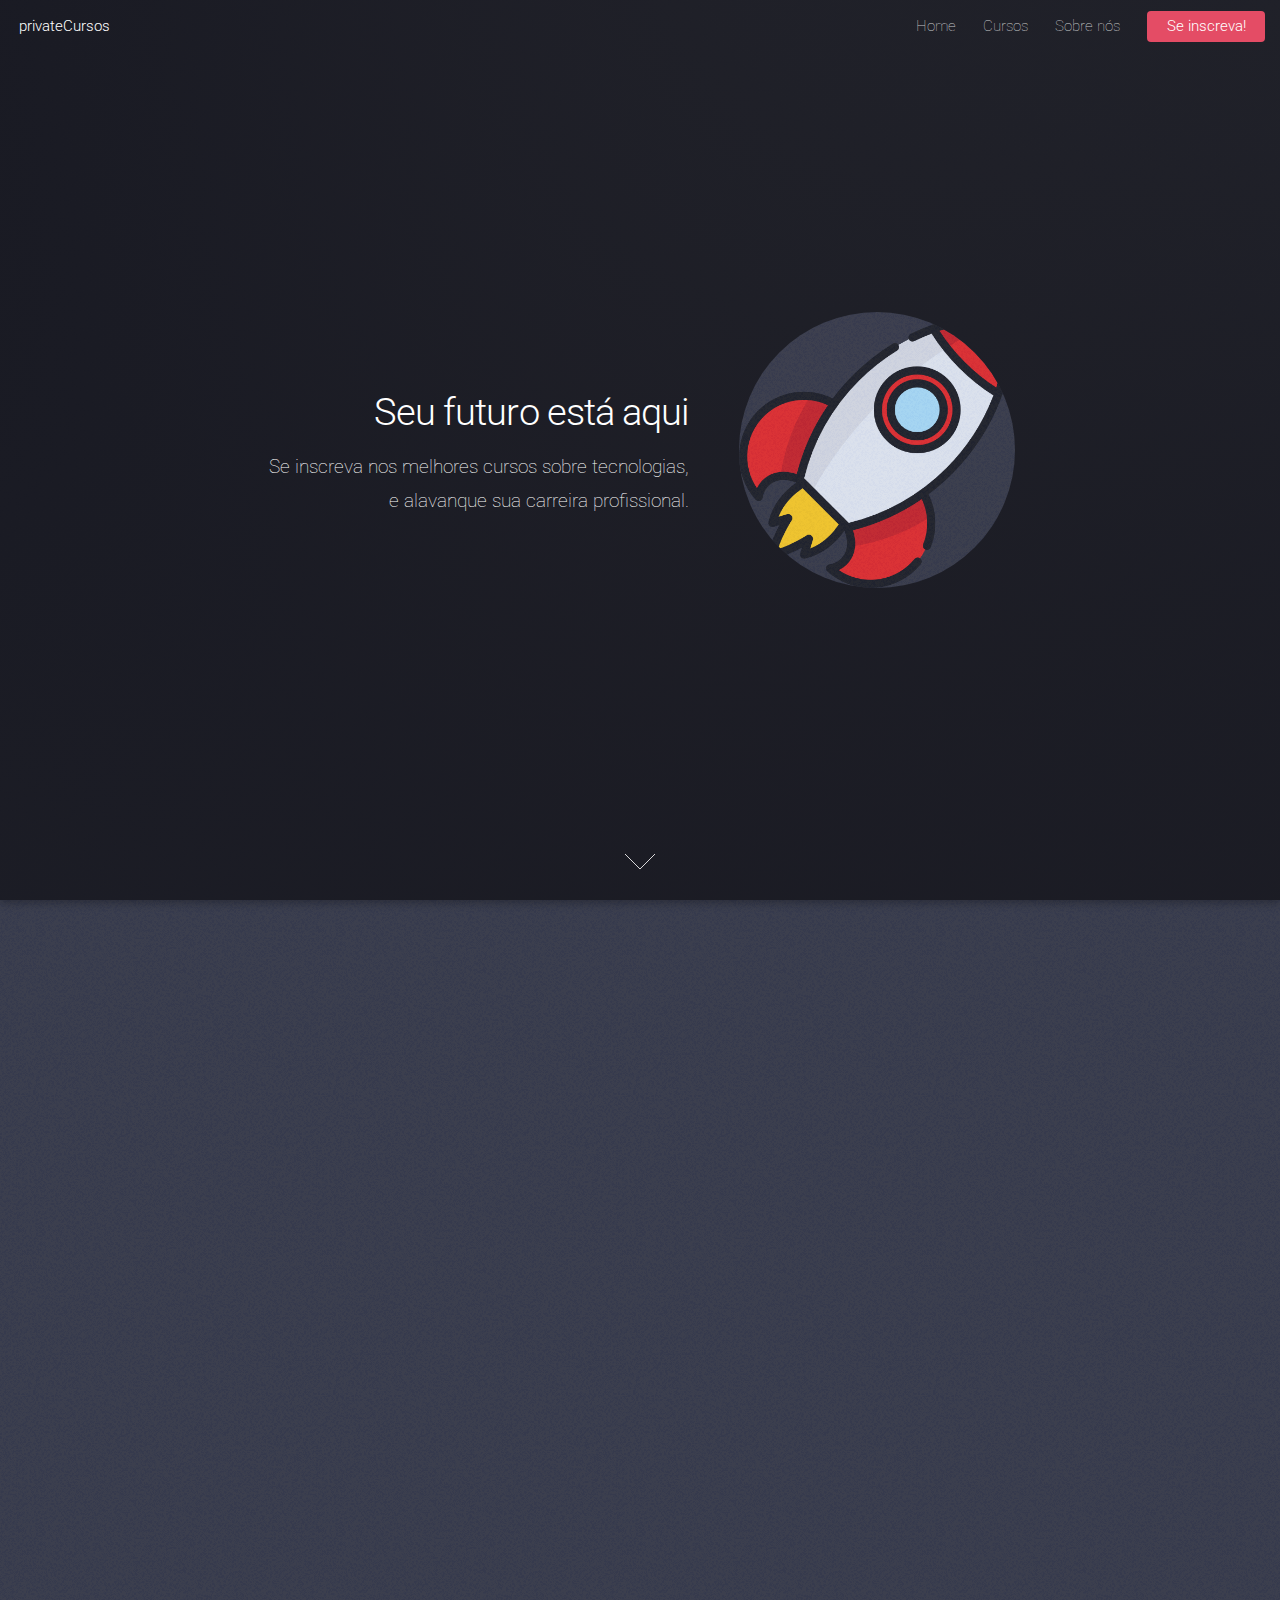
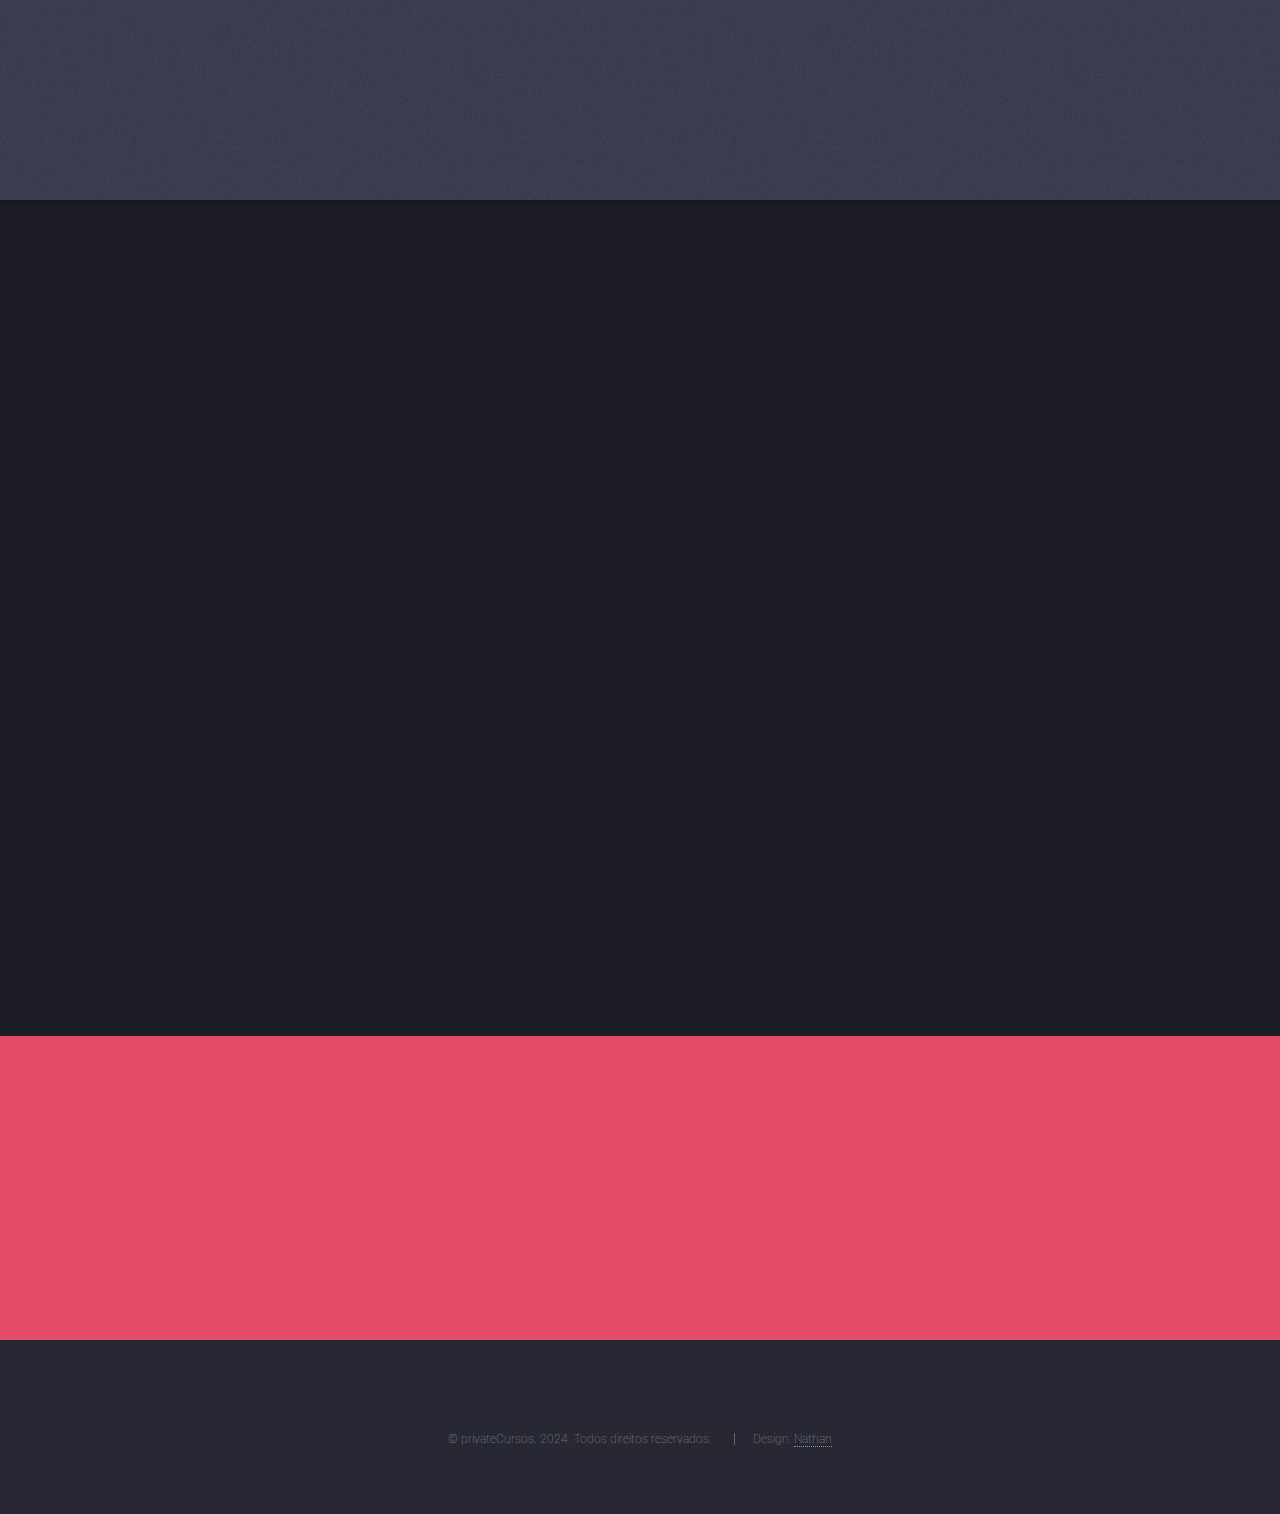
==== index.html @ 5e8d2c6f "first commit" ====
<!DOCTYPE HTML>
<html>

<head>
	<title>Curso</title>
	<meta charset="utf-8" />
	<meta name="viewport" content="width=device-width, initial-scale=1, user-scalable=no" />
	<link rel="stylesheet" href="assets/css/main.css" />
	<noscript>
		<link rel="stylesheet" href="assets/css/noscript.css" />
	</noscript>
</head>

<body class="is-preload landing">
	<div id="page-wrapper">

		<!-- Header -->
		<header id="header">
			<h1 id="logo"><a href="index.html">privateCursos</a></h1>
			<nav id="nav">
				<ul>
					<li><a href="index.html">Home</a></li>
					<li>
						<a href="#">Cursos</a>
						<ul>
							<li><a href="java.html">Java</a></li>
							<li><a href="html.html">HTML</a></li>
							<li><a href="c++.html">C++</a></li>
						</ul>
					</li>
					<li><a href="elements.html">Sobre nós</a></li>
					<li><a href="inscricao.html" class="button primary">Se inscreva!</a></li>
				</ul>
			</nav>
		</header>

		<!-- Banner -->
		<section id="banner">
			<div class="content">
				<header>
					<h2>Seu futuro está aqui</h2>
					<p>Se inscreva nos melhores cursos sobre tecnologias,<br />
						e alavanque sua carreira profissional.</p>
				</header>
				<span class="image"><img src="images/img2.png" alt="" /></span>
			</div>
			<a href="#one" class="goto-next scrolly">Next</a>
		</section>

		<!-- One -->
		<section id="one" class="spotlight style1 bottom">
			<div class="content">
				<span class="image fit main"><img src="images/imagem1.jpg" alt="" /></span>
			</div>
			<a href="#two" class="goto-next scrolly">Next</a>
		</section>

		<!-- Four -->
		<section id="four" class="wrapper style1 special fade-up">
			<div class="container">
				<header class="major">
					<h2>Faça o seu futuro acontecer aqui.</h2>
					<p>Os melhores cursos de tecnologia você encontra aqui.</p>
				</header>
				<div class="box alt">
					<div class="row gtr-uniform">
						<section class="col-4 col-6-medium col-12-xsmall">
							<span class="icon"><img src="images/img3.png" alt="" width="100px" /></span>
							<h3>Java</h3>
							<p>Curso de Java: Aprenda a linguagem de programação mais popular e amplie suas habilidades no desenvolvimento de aplicativos e sistemas.</p>
						</section>
						<section class="col-4 col-6-medium col-12-xsmall">
							<span class="icon"><img src="images/html.png" alt="" width="100px" /></span>
							<h3>HTML</h3>
							<p>Curso HTML: Aprenda a criar páginas web utilizando a linguagem de marcação HTML.</p>
						</section>
						<section class="col-4 col-6-medium col-12-xsmall">
							<span class="icon"><img src="images/c++.png" alt="" width="100px" /></span>
							<h3>C++</h3>
							<p>Curso C++: Aprenda a linguagem de programação C++ e desenvolva aplicativos e sistemas de forma eficiente e poderosa.</p>
						</section>
						<section class="col-4 col-6-medium col-12-xsmall">
							<span class="icon"><img src="images/python.png" alt="" width="100px" /></span>
							<h3>Python (Em breve)</h3>
							<p>Em breve um curso sobre Pynthon.</p>
						</section>
						<section class="col-4 col-6-medium col-12-xsmall">
							<span class="icon"><img src="images/github.png" alt="" width="100px" /></span>
							<h3>Git/GitHub (Em breve)</h3>
							<p>Em breve um curso sobre Git/GitHub.</p>
						</section>
						<section class="col-4 col-6-medium col-12-xsmall">
							<span class="icon"><img src="images/sql.png" alt="" width="100px" /></span>
							<h3>SQL (Em breve)</h3>
							<p>Em breve um curso sobre SQL.</p>
						</section>
					</div>
				</div>

			</div>
		</section>

		<!-- Five -->
		<section id="five" class="wrapper style2 special fade">
			<div class="container">
				<header>
					<h2>Se inscreva na nossa newsletter</h2>
					<p>Receba nossas novidades e promoções em primeira mão.</p>
				</header>
				<form method="post" action="#" class="cta">
					<div class="row gtr-uniform gtr-50">
						<div class="col-8 col-12-xsmall"><input type="email" name="email" id="email"
								placeholder="Seu e-mail" /></div>
						<div class="col-4 col-12-xsmall"><input type="submit" value="Se inscreva!"
								class="fit primary" /></div>
					</div>
				</form>
			</div>
		</section>

		<!-- Footer -->
		<footer id="footer">
			<ul class="copyright">
				<li>&copy; privateCursos. 2024. Todos direitos reservados.</li>
				<li>Design: <a href="https://github.com/nathanmartinss">Nathan</a></li>
			</ul>
		</footer>
	</div>

	<!-- Scripts -->
	<script src="assets/js/jquery.min.js"></script>
	<script src="assets/js/jquery.scrolly.min.js"></script>
	<script src="assets/js/jquery.dropotron.min.js"></script>
	<script src="assets/js/jquery.scrollex.min.js"></script>
	<script src="assets/js/browser.min.js"></script>
	<script src="assets/js/breakpoints.min.js"></script>
	<script src="assets/js/util.js"></script>
	<script src="assets/js/main.js"></script>

</body>

</html>
---- assets/css/main.css ----
@import url("fontawesome-all.min.css");
@import url("https://fonts.googleapis.com/css?family=Roboto:100,300,100italic,300italic");

/*
	Landed by HTML5 UP
	html5up.net | @ajlkn
	Free for personal and commercial use under the CCA 3.0 license (html5up.net/license)
*/

html, body, div, span, applet, object,
iframe, h1, h2, h3, h4, h5, h6, p, blockquote,
pre, a, abbr, acronym, address, big, cite,
code, del, dfn, em, img, ins, kbd, q, s, samp,
small, strike, strong, sub, sup, tt, var, b,
u, i, center, dl, dt, dd, ol, ul, li, fieldset,
form, label, legend, table, caption, tbody,
tfoot, thead, tr, th, td, article, aside,
canvas, details, embed, figure, figcaption,
footer, header, hgroup, menu, nav, output, ruby,
section, summary, time, mark, audio, video {
	margin: 0;
	padding: 0;
	border: 0;
	font-size: 100%;
	font: inherit;
	vertical-align: baseline;}

article, aside, details, figcaption, figure,
footer, header, hgroup, menu, nav, section {
	display: block;}

body {
	line-height: 1;
}

ol, ul {
	list-style: none;
}

blockquote, q {
	quotes: none;
}

	blockquote:before, blockquote:after, q:before, q:after {
		content: '';
		content: none;
	}

table {
	border-collapse: collapse;
	border-spacing: 0;
}

body {
	-webkit-text-size-adjust: none;
}

mark {
	background-color: transparent;
	color: inherit;
}

input::-moz-focus-inner {
	border: 0;
	padding: 0;
}

input, select, textarea {
	-moz-appearance: none;
	-webkit-appearance: none;
	-ms-appearance: none;
	appearance: none;
}

/* Basic */

	html {
		box-sizing: border-box;
	}

	*, *:before, *:after {
		box-sizing: inherit;
	}

	html, body {
		background: #1c1d26;
	}

	body.is-preload *, body.is-preload *:before, body.is-preload *:after {
		-moz-animation: none !important;
		-webkit-animation: none !important;
		-ms-animation: none !important;
		animation: none !important;
		-moz-transition: none !important;
		-webkit-transition: none !important;
		-ms-transition: none !important;
		transition: none !important;
	}

	body, input, select, textarea, data {
		color: rgba(255, 255, 255, 0.75);
		font-family: "Roboto", Helvetica, sans-serif;
		font-size: 15pt;
		font-weight: 100;
		line-height: 1.75em;
	}

	a {
		-moz-transition: border-color 0.2s ease-in-out, color 0.2s ease-in-out;
		-webkit-transition: border-color 0.2s ease-in-out, color 0.2s ease-in-out;
		-ms-transition: border-color 0.2s ease-in-out, color 0.2s ease-in-out;
		transition: border-color 0.2s ease-in-out, color 0.2s ease-in-out;
		border-bottom: dotted 1px;
		color: #e44c65;
		text-decoration: none;
	}

		a:hover {
			color: #e44c65 !important;
			border-bottom-color: transparent;
		}

	strong, b {
		color: #ffffff;
		font-weight: 300;
	}

	em, i {
		font-style: italic;
	}

	p {
		margin: 0 0 2em 0;
	}

	h1, h2, h3, h4, h5, h6 {
		color: #ffffff;
		font-weight: 300;
		line-height: 1em;
		margin: 0 0 1em 0;
	}

		h1 a, h2 a, h3 a, h4 a, h5 a, h6 a {
			color: inherit;
			border: 0;
		}

	h2 {
		font-size: 2em;
		line-height: 1.5em;
		letter-spacing: -0.025em;
	}

	h3 {
		font-size: 1.35em;
		line-height: 1.5em;
	}

	h4 {
		font-size: 1.1em;
		line-height: 1.5em;
	}

	h5 {
		font-size: 0.9em;
		line-height: 1.5em;
	}

	h6 {
		font-size: 0.7em;
		line-height: 1.5em;
	}

	sub {
		font-size: 0.8em;
		position: relative;
		top: 0.5em;
	}

	sup {
		font-size: 0.8em;
		position: relative;
		top: -0.5em;
	}

	hr {
		border: 0;
		border-bottom: solid 1px rgba(255, 255, 255, 0.3);
		margin: 3em 0;
	}

		hr.major {
			margin: 4em 0;
		}

	blockquote {
		border-left: solid 4px rgba(255, 255, 255, 0.3);
		font-style: italic;
		margin: 0 0 2em 0;
		padding: 0.5em 0 0.5em 2em;
	}

	code {
		background: rgba(255, 255, 255, 0.075);
		border-radius: 4px;
		font-family: "Courier New", monospace;
		font-size: 0.9em;
		margin: 0 0.25em;
		padding: 0.25em 0.65em;
	}

	pre {
		-webkit-overflow-scrolling: touch;
		font-family: "Courier New", monospace;
		font-size: 0.9em;
		margin: 0 0 2em 0;
	}

		pre code {
			display: block;
			line-height: 1.75em;
			padding: 1em 1.5em;
			overflow-x: auto;
		}

	.align-left {
		text-align: left;
	}

	.align-center {
		text-align: center;
	}

	.align-right {
		text-align: right;
	}

/* Loader */

	@-moz-keyframes spinner-show {
		0% {
			opacity: 0;
		}

		100% {
			opacity: 1;
		}
	}

	@-webkit-keyframes spinner-show {
		0% {
			opacity: 0;
		}

		100% {
			opacity: 1;
		}
	}

	@-ms-keyframes spinner-show {
		0% {
			opacity: 0;
		}

		100% {
			opacity: 1;
		}
	}

	@keyframes spinner-show {
		0% {
			opacity: 0;
		}

		100% {
			opacity: 1;
		}
	}

	@-moz-keyframes spinner-hide {
		0% {
			color: rgba(255, 255, 255, 0.15);
			z-index: 100001;
			-moz-transform: scale(1) rotate(0deg);
			-webkit-transform: scale(1) rotate(0deg);
			-ms-transform: scale(1) rotate(0deg);
			transform: scale(1) rotate(0deg);
		}

		99% {
			color: #1c1d26;
			z-index: 100001;
			-moz-transform: scale(0.5) rotate(360deg);
			-webkit-transform: scale(0.5) rotate(360deg);
			-ms-transform: scale(0.5) rotate(360deg);
			transform: scale(0.5) rotate(360deg);
		}

		100% {
			color: #1c1d26;
			z-index: -1;
			-moz-transform: scale(0.5) rotate(360deg);
			-webkit-transform: scale(0.5) rotate(360deg);
			-ms-transform: scale(0.5) rotate(360deg);
			transform: scale(0.5) rotate(360deg);
		}
	}

	@-webkit-keyframes spinner-hide {
		0% {
			color: rgba(255, 255, 255, 0.15);
			z-index: 100001;
			-moz-transform: scale(1) rotate(0deg);
			-webkit-transform: scale(1) rotate(0deg);
			-ms-transform: scale(1) rotate(0deg);
			transform: scale(1) rotate(0deg);
		}

		99% {
			color: #1c1d26;
			z-index: 100001;
			-moz-transform: scale(0.5) rotate(360deg);
			-webkit-transform: scale(0.5) rotate(360deg);
			-ms-transform: scale(0.5) rotate(360deg);
			transform: scale(0.5) rotate(360deg);
		}

		100% {
			color: #1c1d26;
			z-index: -1;
			-moz-transform: scale(0.5) rotate(360deg);
			-webkit-transform: scale(0.5) rotate(360deg);
			-ms-transform: scale(0.5) rotate(360deg);
			transform: scale(0.5) rotate(360deg);
		}
	}

	@-ms-keyframes spinner-hide {
		0% {
			color: rgba(255, 255, 255, 0.15);
			z-index: 100001;
			-moz-transform: scale(1) rotate(0deg);
			-webkit-transform: scale(1) rotate(0deg);
			-ms-transform: scale(1) rotate(0deg);
			transform: scale(1) rotate(0deg);
		}

		99% {
			color: #1c1d26;
			z-index: 100001;
			-moz-transform: scale(0.5) rotate(360deg);
			-webkit-transform: scale(0.5) rotate(360deg);
			-ms-transform: scale(0.5) rotate(360deg);
			transform: scale(0.5) rotate(360deg);
		}

		100% {
			color: #1c1d26;
			z-index: -1;
			-moz-transform: scale(0.5) rotate(360deg);
			-webkit-transform: scale(0.5) rotate(360deg);
			-ms-transform: scale(0.5) rotate(360deg);
			transform: scale(0.5) rotate(360deg);
		}
	}

	@keyframes spinner-hide {
		0% {
			color: rgba(255, 255, 255, 0.15);
			z-index: 100001;
			-moz-transform: scale(1) rotate(0deg);
			-webkit-transform: scale(1) rotate(0deg);
			-ms-transform: scale(1) rotate(0deg);
			transform: scale(1) rotate(0deg);
		}

		99% {
			color: #1c1d26;
			z-index: 100001;
			-moz-transform: scale(0.5) rotate(360deg);
			-webkit-transform: scale(0.5) rotate(360deg);
			-ms-transform: scale(0.5) rotate(360deg);
			transform: scale(0.5) rotate(360deg);
		}

		100% {
			color: #1c1d26;
			z-index: -1;
			-moz-transform: scale(0.5) rotate(360deg);
			-webkit-transform: scale(0.5) rotate(360deg);
			-ms-transform: scale(0.5) rotate(360deg);
			transform: scale(0.5) rotate(360deg);
		}
	}

	@-moz-keyframes spinner-rotate {
		0% {
			-moz-transform: scale(1) rotate(0deg);
			-webkit-transform: scale(1) rotate(0deg);
			-ms-transform: scale(1) rotate(0deg);
			transform: scale(1) rotate(0deg);
		}

		100% {
			-moz-transform: scale(1) rotate(360deg);
			-webkit-transform: scale(1) rotate(360deg);
			-ms-transform: scale(1) rotate(360deg);
			transform: scale(1) rotate(360deg);
		}
	}

	@-webkit-keyframes spinner-rotate {
		0% {
			-moz-transform: scale(1) rotate(0deg);
			-webkit-transform: scale(1) rotate(0deg);
			-ms-transform: scale(1) rotate(0deg);
			transform: scale(1) rotate(0deg);
		}

		100% {
			-moz-transform: scale(1) rotate(360deg);
			-webkit-transform: scale(1) rotate(360deg);
			-ms-transform: scale(1) rotate(360deg);
			transform: scale(1) rotate(360deg);
		}
	}

	@-ms-keyframes spinner-rotate {
		0% {
			-moz-transform: scale(1) rotate(0deg);
			-webkit-transform: scale(1) rotate(0deg);
			-ms-transform: scale(1) rotate(0deg);
			transform: scale(1) rotate(0deg);
		}

		100% {
			-moz-transform: scale(1) rotate(360deg);
			-webkit-transform: scale(1) rotate(360deg);
			-ms-transform: scale(1) rotate(360deg);
			transform: scale(1) rotate(360deg);
		}
	}

	@keyframes spinner-rotate {
		0% {
			-moz-transform: scale(1) rotate(0deg);
			-webkit-transform: scale(1) rotate(0deg);
			-ms-transform: scale(1) rotate(0deg);
			transform: scale(1) rotate(0deg);
		}

		100% {
			-moz-transform: scale(1) rotate(360deg);
			-webkit-transform: scale(1) rotate(360deg);
			-ms-transform: scale(1) rotate(360deg);
			transform: scale(1) rotate(360deg);
		}
	}

	@-moz-keyframes overlay-hide {
		0% {
			opacity: 1;
			z-index: 100000;
		}

		15% {
			opacity: 1;
			z-index: 100000;
		}

		99% {
			opacity: 0;
			z-index: 100000;
		}

		100% {
			opacity: 0;
			z-index: -1;
		}
	}

	@-webkit-keyframes overlay-hide {
		0% {
			opacity: 1;
			z-index: 100000;
		}

		15% {
			opacity: 1;
			z-index: 100000;
		}

		99% {
			opacity: 0;
			z-index: 100000;
		}

		100% {
			opacity: 0;
			z-index: -1;
		}
	}

	@-ms-keyframes overlay-hide {
		0% {
			opacity: 1;
			z-index: 100000;
		}

		15% {
			opacity: 1;
			z-index: 100000;
		}

		99% {
			opacity: 0;
			z-index: 100000;
		}

		100% {
			opacity: 0;
			z-index: -1;
		}
	}

	@keyframes overlay-hide {
		0% {
			opacity: 1;
			z-index: 100000;
		}

		15% {
			opacity: 1;
			z-index: 100000;
		}

		99% {
			opacity: 0;
			z-index: 100000;
		}

		100% {
			opacity: 0;
			z-index: -1;
		}
	}

	body.landing {
		text-decoration: none;
	}

		body.landing:before {
			-moz-osx-font-smoothing: grayscale;
			-webkit-font-smoothing: antialiased;
			display: inline-block;
			font-style: normal;
			font-variant: normal;
			text-rendering: auto;
			line-height: 1;
			text-transform: none !important;
			font-family: 'Font Awesome 5 Free';
			font-weight: 900;
		}

		body.landing:before {
			-moz-animation: spinner-show 1.5s 1 0.25s ease forwards, spinner-hide 0.25s ease-in-out forwards !important;
			-webkit-animation: spinner-show 1.5s 1 0.25s ease forwards, spinner-hide 0.25s ease-in-out forwards !important;
			-ms-animation: spinner-show 1.5s 1 0.25s ease forwards, spinner-hide 0.25s ease-in-out forwards !important;
			animation: spinner-show 1.5s 1 0.25s ease forwards, spinner-hide 0.25s ease-in-out forwards !important;
			-moz-transform-origin: 50% 50%;
			-webkit-transform-origin: 50% 50%;
			-ms-transform-origin: 50% 50%;
			transform-origin: 50% 50%;
			color: rgba(255, 255, 255, 0.15);
			content: '\f1ce';
			cursor: default;
			display: block;
			font-size: 2em;
			height: 2em;
			left: 50%;
			line-height: 2em;
			margin: -1em 0 0 -1em;
			opacity: 0;
			position: fixed;
			text-align: center;
			top: 50%;
			width: 2em;
			z-index: -1;
		}

		body.landing:after {
			-moz-animation: overlay-hide 1.5s ease-in forwards !important;
			-webkit-animation: overlay-hide 1.5s ease-in forwards !important;
			-ms-animation: overlay-hide 1.5s ease-in forwards !important;
			animation: overlay-hide 1.5s ease-in forwards !important;
			background: #1c1d26;
			content: '';
			display: block;
			height: 100%;
			left: 0;
			opacity: 0;
			position: fixed;
			top: 0;
			width: 100%;
			z-index: -1;
		}

		body.landing.is-preload:before {
			-moz-animation: spinner-show 1.5s 1 0.25s ease forwards, spinner-rotate 0.75s infinite linear !important;
			-webkit-animation: spinner-show 1.5s 1 0.25s ease forwards, spinner-rotate 0.75s infinite linear !important;
			-ms-animation: spinner-show 1.5s 1 0.25s ease forwards, spinner-rotate 0.75s infinite linear !important;
			animation: spinner-show 1.5s 1 0.25s ease forwards, spinner-rotate 0.75s infinite linear !important;
			z-index: 100001;
		}

		body.landing.is-preload:after {
			-moz-animation: none !important;
			-webkit-animation: none !important;
			-ms-animation: none !important;
			animation: none !important;
			opacity: 1;
			z-index: 100000;
		}

	@media (-webkit-min-device-pixel-ratio: 2) {

		body.landing:before {
			line-height: 2.025em;
		}

	}

/* Container */

	.container {
		margin: 0 auto;
		max-width: calc(100% - 4em);
		width: 70em;
	}

		.container.xsmall {
			width: 17.5em;
		}

		.container.small {
			width: 35em;
		}

		.container.medium {
			width: 52.5em;
		}

		.container.large {
			width: 87.5em;
		}

		.container.xlarge {
			width: 105em;
		}

		.container.max {
			width: 100%;
		}

		@media screen and (max-width: 1280px) {

			.container {
				width: 90%;
				max-width: 100%;
			}

		}

		@media screen and (max-width: 980px) {

			.container {
				width: 100% !important;
			}

		}

/* Row */

	.row {
		display: flex;
		flex-wrap: wrap;
		box-sizing: border-box;
		align-items: stretch;
	}

		.row > * {
			box-sizing: border-box;
		}

		.row.gtr-uniform > * > :last-child {
			margin-bottom: 0;
		}

		.row.aln-left {
			justify-content: flex-start;
		}

		.row.aln-center {
			justify-content: center;
		}

		.row.aln-right {
			justify-content: flex-end;
		}

		.row.aln-top {
			align-items: flex-start;
		}

		.row.aln-middle {
			align-items: center;
		}

		.row.aln-bottom {
			align-items: flex-end;
		}

		.row > .imp {
			order: -1;
		}

		.row > .col-1 {
			width: 8.33333%;
		}

		.row > .off-1 {
			margin-left: 8.33333%;
		}

		.row > .col-2 {
			width: 16.66667%;
		}

		.row > .off-2 {
			margin-left: 16.66667%;
		}

		.row > .col-3 {
			width: 25%;
		}

		.row > .off-3 {
			margin-left: 25%;
		}

		.row > .col-4 {
			width: 33.33333%;
		}

		.row > .off-4 {
			margin-left: 33.33333%;
		}

		.row > .col-5 {
			width: 41.66667%;
		}

		.row > .off-5 {
			margin-left: 41.66667%;
		}

		.row > .col-6 {
			width: 50%;
		}

		.row > .off-6 {
			margin-left: 50%;
		}

		.row > .col-7 {
			width: 58.33333%;
		}

		.row > .off-7 {
			margin-left: 58.33333%;
		}

		.row > .col-8 {
			width: 66.66667%;
		}

		.row > .off-8 {
			margin-left: 66.66667%;
		}

		.row > .col-9 {
			width: 75%;
		}

		.row > .off-9 {
			margin-left: 75%;
		}

		.row > .col-10 {
			width: 83.33333%;
		}

		.row > .off-10 {
			margin-left: 83.33333%;
		}

		.row > .col-11 {
			width: 91.66667%;
		}

		.row > .off-11 {
			margin-left: 91.66667%;
		}

		.row > .col-12 {
			width: 100%;
		}

		.row > .off-12 {
			margin-left: 100%;
		}

		.row.gtr-0 {
			margin-top: 0;
			margin-left: 0em;
		}

			.row.gtr-0 > * {
				padding: 0 0 0 0em;
			}

			.row.gtr-0.gtr-uniform {
				margin-top: 0em;
			}

				.row.gtr-0.gtr-uniform > * {
					padding-top: 0em;
				}

		.row.gtr-25 {
			margin-top: 0;
			margin-left: -0.625em;
		}

			.row.gtr-25 > * {
				padding: 0 0 0 0.625em;
			}

			.row.gtr-25.gtr-uniform {
				margin-top: -0.625em;
			}

				.row.gtr-25.gtr-uniform > * {
					padding-top: 0.625em;
				}

		.row.gtr-50 {
			margin-top: 0;
			margin-left: -1.25em;
		}

			.row.gtr-50 > * {
				padding: 0 0 0 1.25em;
			}

			.row.gtr-50.gtr-uniform {
				margin-top: -1.25em;
			}

				.row.gtr-50.gtr-uniform > * {
					padding-top: 1.25em;
				}

		.row {
			margin-top: 0;
			margin-left: -2.5em;
		}

			.row > * {
				padding: 0 0 0 2.5em;
			}

			.row.gtr-uniform {
				margin-top: -2.5em;
			}

				.row.gtr-uniform > * {
					padding-top: 2.5em;
				}

		.row.gtr-150 {
			margin-top: 0;
			margin-left: -3.75em;
		}

			.row.gtr-150 > * {
				padding: 0 0 0 3.75em;
			}

			.row.gtr-150.gtr-uniform {
				margin-top: -3.75em;
			}

				.row.gtr-150.gtr-uniform > * {
					padding-top: 3.75em;
				}

		.row.gtr-200 {
			margin-top: 0;
			margin-left: -5em;
		}

			.row.gtr-200 > * {
				padding: 0 0 0 5em;
			}

			.row.gtr-200.gtr-uniform {
				margin-top: -5em;
			}

				.row.gtr-200.gtr-uniform > * {
					padding-top: 5em;
				}

		@media screen and (max-width: 1680px) {

			.row {
				display: flex;
				flex-wrap: wrap;
				box-sizing: border-box;
				align-items: stretch;
			}

				.row > * {
					box-sizing: border-box;
				}

				.row.gtr-uniform > * > :last-child {
					margin-bottom: 0;
				}

				.row.aln-left {
					justify-content: flex-start;
				}

				.row.aln-center {
					justify-content: center;
				}

				.row.aln-right {
					justify-content: flex-end;
				}

				.row.aln-top {
					align-items: flex-start;
				}

				.row.aln-middle {
					align-items: center;
				}

				.row.aln-bottom {
					align-items: flex-end;
				}

				.row > .imp-xlarge {
					order: -1;
				}

				.row > .col-1-xlarge {
					width: 8.33333%;
				}

				.row > .off-1-xlarge {
					margin-left: 8.33333%;
				}

				.row > .col-2-xlarge {
					width: 16.66667%;
				}

				.row > .off-2-xlarge {
					margin-left: 16.66667%;
				}

				.row > .col-3-xlarge {
					width: 25%;
				}

				.row > .off-3-xlarge {
					margin-left: 25%;
				}

				.row > .col-4-xlarge {
					width: 33.33333%;
				}

				.row > .off-4-xlarge {
					margin-left: 33.33333%;
				}

				.row > .col-5-xlarge {
					width: 41.66667%;
				}

				.row > .off-5-xlarge {
					margin-left: 41.66667%;
				}

				.row > .col-6-xlarge {
					width: 50%;
				}

				.row > .off-6-xlarge {
					margin-left: 50%;
				}

				.row > .col-7-xlarge {
					width: 58.33333%;
				}

				.row > .off-7-xlarge {
					margin-left: 58.33333%;
				}

				.row > .col-8-xlarge {
					width: 66.66667%;
				}

				.row > .off-8-xlarge {
					margin-left: 66.66667%;
				}

				.row > .col-9-xlarge {
					width: 75%;
				}

				.row > .off-9-xlarge {
					margin-left: 75%;
				}

				.row > .col-10-xlarge {
					width: 83.33333%;
				}

				.row > .off-10-xlarge {
					margin-left: 83.33333%;
				}

				.row > .col-11-xlarge {
					width: 91.66667%;
				}

				.row > .off-11-xlarge {
					margin-left: 91.66667%;
				}

				.row > .col-12-xlarge {
					width: 100%;
				}

				.row > .off-12-xlarge {
					margin-left: 100%;
				}

				.row.gtr-0 {
					margin-top: 0;
					margin-left: 0em;
				}

					.row.gtr-0 > * {
						padding: 0 0 0 0em;
					}

					.row.gtr-0.gtr-uniform {
						margin-top: 0em;
					}

						.row.gtr-0.gtr-uniform > * {
							padding-top: 0em;
						}

				.row.gtr-25 {
					margin-top: 0;
					margin-left: -0.625em;
				}

					.row.gtr-25 > * {
						padding: 0 0 0 0.625em;
					}

					.row.gtr-25.gtr-uniform {
						margin-top: -0.625em;
					}

						.row.gtr-25.gtr-uniform > * {
							padding-top: 0.625em;
						}

				.row.gtr-50 {
					margin-top: 0;
					margin-left: -1.25em;
				}

					.row.gtr-50 > * {
						padding: 0 0 0 1.25em;
					}

					.row.gtr-50.gtr-uniform {
						margin-top: -1.25em;
					}

						.row.gtr-50.gtr-uniform > * {
							padding-top: 1.25em;
						}

				.row {
					margin-top: 0;
					margin-left: -2.5em;
				}

					.row > * {
						padding: 0 0 0 2.5em;
					}

					.row.gtr-uniform {
						margin-top: -2.5em;
					}

						.row.gtr-uniform > * {
							padding-top: 2.5em;
						}

				.row.gtr-150 {
					margin-top: 0;
					margin-left: -3.75em;
				}

					.row.gtr-150 > * {
						padding: 0 0 0 3.75em;
					}

					.row.gtr-150.gtr-uniform {
						margin-top: -3.75em;
					}

						.row.gtr-150.gtr-uniform > * {
							padding-top: 3.75em;
						}

				.row.gtr-200 {
					margin-top: 0;
					margin-left: -5em;
				}

					.row.gtr-200 > * {
						padding: 0 0 0 5em;
					}

					.row.gtr-200.gtr-uniform {
						margin-top: -5em;
					}

						.row.gtr-200.gtr-uniform > * {
							padding-top: 5em;
						}

		}

		@media screen and (max-width: 1280px) {

			.row {
				display: flex;
				flex-wrap: wrap;
				box-sizing: border-box;
				align-items: stretch;
			}

				.row > * {
					box-sizing: border-box;
				}

				.row.gtr-uniform > * > :last-child {
					margin-bottom: 0;
				}

				.row.aln-left {
					justify-content: flex-start;
				}

				.row.aln-center {
					justify-content: center;
				}

				.row.aln-right {
					justify-content: flex-end;
				}

				.row.aln-top {
					align-items: flex-start;
				}

				.row.aln-middle {
					align-items: center;
				}

				.row.aln-bottom {
					align-items: flex-end;
				}

				.row > .imp-large {
					order: -1;
				}

				.row > .col-1-large {
					width: 8.33333%;
				}

				.row > .off-1-large {
					margin-left: 8.33333%;
				}

				.row > .col-2-large {
					width: 16.66667%;
				}

				.row > .off-2-large {
					margin-left: 16.66667%;
				}

				.row > .col-3-large {
					width: 25%;
				}

				.row > .off-3-large {
					margin-left: 25%;
				}

				.row > .col-4-large {
					width: 33.33333%;
				}

				.row > .off-4-large {
					margin-left: 33.33333%;
				}

				.row > .col-5-large {
					width: 41.66667%;
				}

				.row > .off-5-large {
					margin-left: 41.66667%;
				}

				.row > .col-6-large {
					width: 50%;
				}

				.row > .off-6-large {
					margin-left: 50%;
				}

				.row > .col-7-large {
					width: 58.33333%;
				}

				.row > .off-7-large {
					margin-left: 58.33333%;
				}

				.row > .col-8-large {
					width: 66.66667%;
				}

				.row > .off-8-large {
					margin-left: 66.66667%;
				}

				.row > .col-9-large {
					width: 75%;
				}

				.row > .off-9-large {
					margin-left: 75%;
				}

				.row > .col-10-large {
					width: 83.33333%;
				}

				.row > .off-10-large {
					margin-left: 83.33333%;
				}

				.row > .col-11-large {
					width: 91.66667%;
				}

				.row > .off-11-large {
					margin-left: 91.66667%;
				}

				.row > .col-12-large {
					width: 100%;
				}

				.row > .off-12-large {
					margin-left: 100%;
				}

				.row.gtr-0 {
					margin-top: 0;
					margin-left: 0em;
				}

					.row.gtr-0 > * {
						padding: 0 0 0 0em;
					}

					.row.gtr-0.gtr-uniform {
						margin-top: 0em;
					}

						.row.gtr-0.gtr-uniform > * {
							padding-top: 0em;
						}

				.row.gtr-25 {
					margin-top: 0;
					margin-left: -0.625em;
				}

					.row.gtr-25 > * {
						padding: 0 0 0 0.625em;
					}

					.row.gtr-25.gtr-uniform {
						margin-top: -0.625em;
					}

						.row.gtr-25.gtr-uniform > * {
							padding-top: 0.625em;
						}

				.row.gtr-50 {
					margin-top: 0;
					margin-left: -1.25em;
				}

					.row.gtr-50 > * {
						padding: 0 0 0 1.25em;
					}

					.row.gtr-50.gtr-uniform {
						margin-top: -1.25em;
					}

						.row.gtr-50.gtr-uniform > * {
							padding-top: 1.25em;
						}

				.row {
					margin-top: 0;
					margin-left: -2.5em;
				}

					.row > * {
						padding: 0 0 0 2.5em;
					}

					.row.gtr-uniform {
						margin-top: -2.5em;
					}

						.row.gtr-uniform > * {
							padding-top: 2.5em;
						}

				.row.gtr-150 {
					margin-top: 0;
					margin-left: -3.75em;
				}

					.row.gtr-150 > * {
						padding: 0 0 0 3.75em;
					}

					.row.gtr-150.gtr-uniform {
						margin-top: -3.75em;
					}

						.row.gtr-150.gtr-uniform > * {
							padding-top: 3.75em;
						}

				.row.gtr-200 {
					margin-top: 0;
					margin-left: -5em;
				}

					.row.gtr-200 > * {
						padding: 0 0 0 5em;
					}

					.row.gtr-200.gtr-uniform {
						margin-top: -5em;
					}

						.row.gtr-200.gtr-uniform > * {
							padding-top: 5em;
						}

		}

		@media screen and (max-width: 980px) {

			.row {
				display: flex;
				flex-wrap: wrap;
				box-sizing: border-box;
				align-items: stretch;
			}

				.row > * {
					box-sizing: border-box;
				}

				.row.gtr-uniform > * > :last-child {
					margin-bottom: 0;
				}

				.row.aln-left {
					justify-content: flex-start;
				}

				.row.aln-center {
					justify-content: center;
				}

				.row.aln-right {
					justify-content: flex-end;
				}

				.row.aln-top {
					align-items: flex-start;
				}

				.row.aln-middle {
					align-items: center;
				}

				.row.aln-bottom {
					align-items: flex-end;
				}

				.row > .imp-medium {
					order: -1;
				}

				.row > .col-1-medium {
					width: 8.33333%;
				}

				.row > .off-1-medium {
					margin-left: 8.33333%;
				}

				.row > .col-2-medium {
					width: 16.66667%;
				}

				.row > .off-2-medium {
					margin-left: 16.66667%;
				}

				.row > .col-3-medium {
					width: 25%;
				}

				.row > .off-3-medium {
					margin-left: 25%;
				}

				.row > .col-4-medium {
					width: 33.33333%;
				}

				.row > .off-4-medium {
					margin-left: 33.33333%;
				}

				.row > .col-5-medium {
					width: 41.66667%;
				}

				.row > .off-5-medium {
					margin-left: 41.66667%;
				}

				.row > .col-6-medium {
					width: 50%;
				}

				.row > .off-6-medium {
					margin-left: 50%;
				}

				.row > .col-7-medium {
					width: 58.33333%;
				}

				.row > .off-7-medium {
					margin-left: 58.33333%;
				}

				.row > .col-8-medium {
					width: 66.66667%;
				}

				.row > .off-8-medium {
					margin-left: 66.66667%;
				}

				.row > .col-9-medium {
					width: 75%;
				}

				.row > .off-9-medium {
					margin-left: 75%;
				}

				.row > .col-10-medium {
					width: 83.33333%;
				}

				.row > .off-10-medium {
					margin-left: 83.33333%;
				}

				.row > .col-11-medium {
					width: 91.66667%;
				}

				.row > .off-11-medium {
					margin-left: 91.66667%;
				}

				.row > .col-12-medium {
					width: 100%;
				}

				.row > .off-12-medium {
					margin-left: 100%;
				}

				.row.gtr-0 {
					margin-top: 0;
					margin-left: 0em;
				}

					.row.gtr-0 > * {
						padding: 0 0 0 0em;
					}

					.row.gtr-0.gtr-uniform {
						margin-top: 0em;
					}

						.row.gtr-0.gtr-uniform > * {
							padding-top: 0em;
						}

				.row.gtr-25 {
					margin-top: 0;
					margin-left: -0.625em;
				}

					.row.gtr-25 > * {
						padding: 0 0 0 0.625em;
					}

					.row.gtr-25.gtr-uniform {
						margin-top: -0.625em;
					}

						.row.gtr-25.gtr-uniform > * {
							padding-top: 0.625em;
						}

				.row.gtr-50 {
					margin-top: 0;
					margin-left: -1.25em;
				}

					.row.gtr-50 > * {
						padding: 0 0 0 1.25em;
					}

					.row.gtr-50.gtr-uniform {
						margin-top: -1.25em;
					}

						.row.gtr-50.gtr-uniform > * {
							padding-top: 1.25em;
						}

				.row {
					margin-top: 0;
					margin-left: -2.5em;
				}

					.row > * {
						padding: 0 0 0 2.5em;
					}

					.row.gtr-uniform {
						margin-top: -2.5em;
					}

						.row.gtr-uniform > * {
							padding-top: 2.5em;
						}

				.row.gtr-150 {
					margin-top: 0;
					margin-left: -3.75em;
				}

					.row.gtr-150 > * {
						padding: 0 0 0 3.75em;
					}

					.row.gtr-150.gtr-uniform {
						margin-top: -3.75em;
					}

						.row.gtr-150.gtr-uniform > * {
							padding-top: 3.75em;
						}

				.row.gtr-200 {
					margin-top: 0;
					margin-left: -5em;
				}

					.row.gtr-200 > * {
						padding: 0 0 0 5em;
					}

					.row.gtr-200.gtr-uniform {
						margin-top: -5em;
					}

						.row.gtr-200.gtr-uniform > * {
							padding-top: 5em;
						}

		}

		@media screen and (max-width: 736px) {

			.row {
				display: flex;
				flex-wrap: wrap;
				box-sizing: border-box;
				align-items: stretch;
			}

				.row > * {
					box-sizing: border-box;
				}

				.row.gtr-uniform > * > :last-child {
					margin-bottom: 0;
				}

				.row.aln-left {
					justify-content: flex-start;
				}

				.row.aln-center {
					justify-content: center;
				}

				.row.aln-right {
					justify-content: flex-end;
				}

				.row.aln-top {
					align-items: flex-start;
				}

				.row.aln-middle {
					align-items: center;
				}

				.row.aln-bottom {
					align-items: flex-end;
				}

				.row > .imp-small {
					order: -1;
				}

				.row > .col-1-small {
					width: 8.33333%;
				}

				.row > .off-1-small {
					margin-left: 8.33333%;
				}

				.row > .col-2-small {
					width: 16.66667%;
				}

				.row > .off-2-small {
					margin-left: 16.66667%;
				}

				.row > .col-3-small {
					width: 25%;
				}

				.row > .off-3-small {
					margin-left: 25%;
				}

				.row > .col-4-small {
					width: 33.33333%;
				}

				.row > .off-4-small {
					margin-left: 33.33333%;
				}

				.row > .col-5-small {
					width: 41.66667%;
				}

				.row > .off-5-small {
					margin-left: 41.66667%;
				}

				.row > .col-6-small {
					width: 50%;
				}

				.row > .off-6-small {
					margin-left: 50%;
				}

				.row > .col-7-small {
					width: 58.33333%;
				}

				.row > .off-7-small {
					margin-left: 58.33333%;
				}

				.row > .col-8-small {
					width: 66.66667%;
				}

				.row > .off-8-small {
					margin-left: 66.66667%;
				}

				.row > .col-9-small {
					width: 75%;
				}

				.row > .off-9-small {
					margin-left: 75%;
				}

				.row > .col-10-small {
					width: 83.33333%;
				}

				.row > .off-10-small {
					margin-left: 83.33333%;
				}

				.row > .col-11-small {
					width: 91.66667%;
				}

				.row > .off-11-small {
					margin-left: 91.66667%;
				}

				.row > .col-12-small {
					width: 100%;
				}

				.row > .off-12-small {
					margin-left: 100%;
				}

				.row.gtr-0 {
					margin-top: 0;
					margin-left: 0em;
				}

					.row.gtr-0 > * {
						padding: 0 0 0 0em;
					}

					.row.gtr-0.gtr-uniform {
						margin-top: 0em;
					}

						.row.gtr-0.gtr-uniform > * {
							padding-top: 0em;
						}

				.row.gtr-25 {
					margin-top: 0;
					margin-left: -0.625em;
				}

					.row.gtr-25 > * {
						padding: 0 0 0 0.625em;
					}

					.row.gtr-25.gtr-uniform {
						margin-top: -0.625em;
					}

						.row.gtr-25.gtr-uniform > * {
							padding-top: 0.625em;
						}

				.row.gtr-50 {
					margin-top: 0;
					margin-left: -1.25em;
				}

					.row.gtr-50 > * {
						padding: 0 0 0 1.25em;
					}

					.row.gtr-50.gtr-uniform {
						margin-top: -1.25em;
					}

						.row.gtr-50.gtr-uniform > * {
							padding-top: 1.25em;
						}

				.row {
					margin-top: 0;
					margin-left: -2.5em;
				}

					.row > * {
						padding: 0 0 0 2.5em;
					}

					.row.gtr-uniform {
						margin-top: -2.5em;
					}

						.row.gtr-uniform > * {
							padding-top: 2.5em;
						}

				.row.gtr-150 {
					margin-top: 0;
					margin-left: -3.75em;
				}

					.row.gtr-150 > * {
						padding: 0 0 0 3.75em;
					}

					.row.gtr-150.gtr-uniform {
						margin-top: -3.75em;
					}

						.row.gtr-150.gtr-uniform > * {
							padding-top: 3.75em;
						}

				.row.gtr-200 {
					margin-top: 0;
					margin-left: -5em;
				}

					.row.gtr-200 > * {
						padding: 0 0 0 5em;
					}

					.row.gtr-200.gtr-uniform {
						margin-top: -5em;
					}

						.row.gtr-200.gtr-uniform > * {
							padding-top: 5em;
						}

		}

		@media screen and (max-width: 480px) {

			.row {
				display: flex;
				flex-wrap: wrap;
				box-sizing: border-box;
				align-items: stretch;
			}

				.row > * {
					box-sizing: border-box;
				}

				.row.gtr-uniform > * > :last-child {
					margin-bottom: 0;
				}

				.row.aln-left {
					justify-content: flex-start;
				}

				.row.aln-center {
					justify-content: center;
				}

				.row.aln-right {
					justify-content: flex-end;
				}

				.row.aln-top {
					align-items: flex-start;
				}

				.row.aln-middle {
					align-items: center;
				}

				.row.aln-bottom {
					align-items: flex-end;
				}

				.row > .imp-xsmall {
					order: -1;
				}

				.row > .col-1-xsmall {
					width: 8.33333%;
				}

				.row > .off-1-xsmall {
					margin-left: 8.33333%;
				}

				.row > .col-2-xsmall {
					width: 16.66667%;
				}

				.row > .off-2-xsmall {
					margin-left: 16.66667%;
				}

				.row > .col-3-xsmall {
					width: 25%;
				}

				.row > .off-3-xsmall {
					margin-left: 25%;
				}

				.row > .col-4-xsmall {
					width: 33.33333%;
				}

				.row > .off-4-xsmall {
					margin-left: 33.33333%;
				}

				.row > .col-5-xsmall {
					width: 41.66667%;
				}

				.row > .off-5-xsmall {
					margin-left: 41.66667%;
				}

				.row > .col-6-xsmall {
					width: 50%;
				}

				.row > .off-6-xsmall {
					margin-left: 50%;
				}

				.row > .col-7-xsmall {
					width: 58.33333%;
				}

				.row > .off-7-xsmall {
					margin-left: 58.33333%;
				}

				.row > .col-8-xsmall {
					width: 66.66667%;
				}

				.row > .off-8-xsmall {
					margin-left: 66.66667%;
				}

				.row > .col-9-xsmall {
					width: 75%;
				}

				.row > .off-9-xsmall {
					margin-left: 75%;
				}

				.row > .col-10-xsmall {
					width: 83.33333%;
				}

				.row > .off-10-xsmall {
					margin-left: 83.33333%;
				}

				.row > .col-11-xsmall {
					width: 91.66667%;
				}

				.row > .off-11-xsmall {
					margin-left: 91.66667%;
				}

				.row > .col-12-xsmall {
					width: 100%;
				}

				.row > .off-12-xsmall {
					margin-left: 100%;
				}

				.row.gtr-0 {
					margin-top: 0;
					margin-left: 0em;
				}

					.row.gtr-0 > * {
						padding: 0 0 0 0em;
					}

					.row.gtr-0.gtr-uniform {
						margin-top: 0em;
					}

						.row.gtr-0.gtr-uniform > * {
							padding-top: 0em;
						}

				.row.gtr-25 {
					margin-top: 0;
					margin-left: -0.625em;
				}

					.row.gtr-25 > * {
						padding: 0 0 0 0.625em;
					}

					.row.gtr-25.gtr-uniform {
						margin-top: -0.625em;
					}

						.row.gtr-25.gtr-uniform > * {
							padding-top: 0.625em;
						}

				.row.gtr-50 {
					margin-top: 0;
					margin-left: -1.25em;
				}

					.row.gtr-50 > * {
						padding: 0 0 0 1.25em;
					}

					.row.gtr-50.gtr-uniform {
						margin-top: -1.25em;
					}

						.row.gtr-50.gtr-uniform > * {
							padding-top: 1.25em;
						}

				.row {
					margin-top: 0;
					margin-left: -2.5em;
				}

					.row > * {
						padding: 0 0 0 2.5em;
					}

					.row.gtr-uniform {
						margin-top: -2.5em;
					}

						.row.gtr-uniform > * {
							padding-top: 2.5em;
						}

				.row.gtr-150 {
					margin-top: 0;
					margin-left: -3.75em;
				}

					.row.gtr-150 > * {
						padding: 0 0 0 3.75em;
					}

					.row.gtr-150.gtr-uniform {
						margin-top: -3.75em;
					}

						.row.gtr-150.gtr-uniform > * {
							padding-top: 3.75em;
						}

				.row.gtr-200 {
					margin-top: 0;
					margin-left: -5em;
				}

					.row.gtr-200 > * {
						padding: 0 0 0 5em;
					}

					.row.gtr-200.gtr-uniform {
						margin-top: -5em;
					}

						.row.gtr-200.gtr-uniform > * {
							padding-top: 5em;
						}

		}

/* Section/Article */

	section.special, article.special {
		text-align: center;
	}

	header p {
		color: #ffffff;
		position: relative;
		margin: 0 0 1.5em 0;
	}

	header h2 + p {
		font-size: 1.25em;
		margin-top: -1em;
		line-height: 1.75em;
	}

	header h3 + p {
		font-size: 1.1em;
		margin-top: -0.8em;
		line-height: 1.75em;
	}

	header h4 + p,
	header h5 + p,
	header h6 + p {
		font-size: 0.9em;
		margin-top: -0.6em;
		line-height: 1.5em;
	}

	header.major {
		margin: 0 0 4em 0;
		position: relative;
		text-align: center;
	}

		header.major:after {
			background: #e44c65;
			content: '';
			display: inline-block;
			height: 0.2em;
			max-width: 20em;
			width: 75%;
		}

	footer.major {
		margin: 4em 0 0 0;
	}

/* Form */

	form {
		margin: 0 0 2em 0;
	}

		form.cta {
			max-width: 35em;
			margin-left: auto;
			margin-right: auto;
		}

	label {
		color: #ffffff;
		display: block;
		font-size: 0.9em;
		font-weight: 300;
		margin: 0 0 1em 0;
	}

	input[type="text"],
	input[type="password"],
	input[type="email"],
	input[type="date"],
	select,
	textarea, data, date {
		-moz-appearance: none;
		-webkit-appearance: none;
		-ms-appearance: none;
		appearance: none;
		-moz-transition: border-color 0.2s ease-in-out;
		-webkit-transition: border-color 0.2s ease-in-out;
		-ms-transition: border-color 0.2s ease-in-out;
		transition: border-color 0.2s ease-in-out;
		background: transparent;
		border-radius: 4px;
		border: solid 1px rgba(255, 255, 255, 0.3);
		color: inherit;
		display: block;
		outline: 0;
		padding: 0 1em;
		text-decoration: none;
		width: 100%;
	}

		input[type="text"]:invalid,
		input[type="password"]:invalid,
		input[type="email"]:invalid,
		select:invalid,
		textarea:invalid {
			box-shadow: none;
		}

		input[type="text"]:focus,
		input[type="password"]:focus,
		input[type="email"]:focus,
		select:focus,
		textarea:focus {
			border-color: #e44c65;
		}

	select {
		background-image: url("data:image/svg+xml;charset=utf8,%3Csvg xmlns='http://www.w3.org/2000/svg' width='40' height='40' preserveAspectRatio='none' viewBox='0 0 40 40'%3E%3Cpath d='M9.4,12.3l10.4,10.4l10.4-10.4c0.2-0.2,0.5-0.4,0.9-0.4c0.3,0,0.6,0.1,0.9,0.4l3.3,3.3c0.2,0.2,0.4,0.5,0.4,0.9 c0,0.4-0.1,0.6-0.4,0.9L20.7,31.9c-0.2,0.2-0.5,0.4-0.9,0.4c-0.3,0-0.6-0.1-0.9-0.4L4.3,17.3c-0.2-0.2-0.4-0.5-0.4-0.9 c0-0.4,0.1-0.6,0.4-0.9l3.3-3.3c0.2-0.2,0.5-0.4,0.9-0.4S9.1,12.1,9.4,12.3z' fill='rgba(255, 255, 255, 0.3)' /%3E%3C/svg%3E");
		background-size: 1.25rem;
		background-repeat: no-repeat;
		background-position: calc(100% - 1rem) center;
		height: 3em;
		padding-right: 3em;
		text-overflow: ellipsis;
	}

		select option {
			color: #ffffff;
			background: #1c1d26;
		}

		select:focus::-ms-value {
			background-color: transparent;
		}

		select::-ms-expand {
			display: none;
		}

	input[type="text"],
	input[type="password"],
	input[type="email"],
	select {
		height: 3em;
	}

	textarea {
		padding: 0.75em 1em;
	}

	input[type="checkbox"],
	input[type="radio"] {
		-moz-appearance: none;
		-webkit-appearance: none;
		-ms-appearance: none;
		appearance: none;
		display: block;
		float: left;
		margin-right: -2em;
		opacity: 0;
		width: 1em;
		z-index: -1;
	}

		input[type="checkbox"] + label,
		input[type="radio"] + label {
			text-decoration: none;
			color: rgba(255, 255, 255, 0.75);
			cursor: pointer;
			display: inline-block;
			font-size: 1em;
			font-weight: 100;
			padding-left: 2.55em;
			padding-right: 0.75em;
			position: relative;
		}

			input[type="checkbox"] + label:before,
			input[type="radio"] + label:before {
				-moz-osx-font-smoothing: grayscale;
				-webkit-font-smoothing: antialiased;
				display: inline-block;
				font-style: normal;
				font-variant: normal;
				text-rendering: auto;
				line-height: 1;
				text-transform: none !important;
				font-family: 'Font Awesome 5 Free';
				font-weight: 900;
			}

			input[type="checkbox"] + label:before,
			input[type="radio"] + label:before {
				border-radius: 4px;
				border: solid 1px rgba(255, 255, 255, 0.3);
				content: '';
				display: inline-block;
				font-size: 0.8em;
				height: 2.25em;
				left: 0;
				line-height: 2.25em;
				position: absolute;
				text-align: center;
				top: 0;
				width: 2.25em;
			}

		input[type="checkbox"]:checked + label:before,
		input[type="radio"]:checked + label:before {
			background: rgba(255, 255, 255, 0.25);
			color: #ffffff;
			content: '\f00c';
		}

		input[type="checkbox"]:focus + label:before,
		input[type="radio"]:focus + label:before {
			border-color: #e44c65;
		}

	input[type="checkbox"] + label:before {
		border-radius: 4px;
	}

	input[type="radio"] + label:before {
		border-radius: 100%;
	}

	::-webkit-input-placeholder {
		color: rgba(255, 255, 255, 0.5) !important;
		opacity: 1.0;
	}

	:-moz-placeholder {
		color: rgba(255, 255, 255, 0.5) !important;
		opacity: 1.0;
	}

	::-moz-placeholder {
		color: rgba(255, 255, 255, 0.5) !important;
		opacity: 1.0;
	}

	:-ms-input-placeholder {
		color: rgba(255, 255, 255, 0.5) !important;
		opacity: 1.0;
	}

/* Box */

	.box {
		border-radius: 4px;
		border: solid 1px rgba(255, 255, 255, 0.3);
		margin-bottom: 2em;
		padding: 1.5em;
	}

		.box > :last-child,
		.box > :last-child > :last-child,
		.box > :last-child > :last-child > :last-child {
			margin-bottom: 0;
		}

		.box.alt {
			border: 0;
			border-radius: 0;
			padding: 0;
		}

/* Icon */

	.icon {
		text-decoration: none;
		border-bottom: none;
		position: relative;
	}

		.icon:before {
			-moz-osx-font-smoothing: grayscale;
			-webkit-font-smoothing: antialiased;
			display: inline-block;
			font-style: normal;
			font-variant: normal;
			text-rendering: auto;
			line-height: 1;
			text-transform: none !important;
			font-family: 'Font Awesome 5 Free';
			font-weight: 400;
		}

		.icon > .label {
			display: none;
		}

		.icon:before {
			line-height: inherit;
		}

		.icon.solid:before {
			font-weight: 900 !important;
		}

		.icon.brands:before {
			font-family: 'Font Awesome 5 Brands' !important;
		}

		.icon.alt {
			text-decoration: none;
		}

			.icon.alt:before {
				-moz-osx-font-smoothing: grayscale;
				-webkit-font-smoothing: antialiased;
				display: inline-block;
				font-style: normal;
				font-variant: normal;
				text-rendering: auto;
				line-height: 1;
				text-transform: none !important;
				font-family: 'Font Awesome 5 Free';
				font-weight: 400;
			}

			.icon.alt:before {
				color: #1c1d26 !important;
				text-shadow: 1px 0 0 #ffffff, -1px 0 0 #ffffff, 0 1px 0 #ffffff, 0 -1px 0 #ffffff;
			}

		.icon.major {
			background: #272833;
			border-radius: 100%;
			cursor: default;
			display: inline-block;
			height: 6em;
			line-height: 5.65em;
			margin: 0 0 2em 0;
			text-align: center;
			width: 6em;
		}

			.icon.major:before {
				font-size: 2.25em;
			}

			.icon.major.alt {
				text-decoration: none;
			}

				.icon.major.alt:before {
					-moz-osx-font-smoothing: grayscale;
					-webkit-font-smoothing: antialiased;
					display: inline-block;
					font-style: normal;
					font-variant: normal;
					text-rendering: auto;
					line-height: 1;
					text-transform: none !important;
					font-family: 'Font Awesome 5 Free';
					font-weight: 400;
				}

				.icon.major.alt:before {
					color: #272833 !important;
					text-shadow: 1px 0 0 #ffffff, -1px 0 0 #ffffff, 0 1px 0 #ffffff, 0 -1px 0 #ffffff;
				}

/* Image */

	.image {
		border-radius: 4px;
		border: 0;
		display: inline-block;
		position: relative;
		overflow: hidden;
	}

		.image:before {
			content: '';
			display: block;
			position: absolute;
			left: 0;
			top: 0;
			background-image: url("images/overlay.png");
			width: 100%;
			height: 100%;
			z-index: 1;
		}

		.image img {
			border-radius: 4px;
			display: block;
		}

		.image.left {
			float: left;
			margin: 0 1.5em 1em 0;
			top: 0.25em;
		}

		.image.right {
			float: right;
			margin: 0 0 1em 1.5em;
			top: 0.25em;
		}

		.image.left, .image.right {
			max-width: 40%;
		}

			.image.left img, .image.right img {
				width: 100%;
			}

		.image.fit {
			display: block;
			margin: 0 0 2em 0;
			width: 100%;
		}

			.image.fit img {
				width: 100%;
			}

/* List */

	ol {
		list-style: decimal;
		margin: 0 0 2em 0;
		padding-left: 1.25em;
	}

		ol li {
			padding-left: 0.25em;
		}

	ul {
		list-style: disc;
		margin: 0 0 2em 0;
		padding-left: 1em;
	}

		ul li {
			padding-left: 0.5em;
		}

		ul.alt {
			list-style: none;
			padding-left: 0;
		}

			ul.alt li {
				border-top: solid 1px rgba(255, 255, 255, 0.3);
				padding: 0.5em 0;
			}

				ul.alt li:first-child {
					border-top: 0;
					padding-top: 0;
				}

	dl {
		margin: 0 0 2em 0;
	}

/* Icons */

	ul.icons {
		cursor: default;
		list-style: none;
		padding-left: 0;
	}

		ul.icons li {
			display: inline-block;
			height: 2.5em;
			line-height: 2.5em;
			padding: 0 0.5em;
		}

			ul.icons li .icon {
				font-size: 0.8em;
			}

				ul.icons li .icon:before {
					font-size: 2em;
				}

/* Actions */

	ul.actions {
		display: -moz-flex;
		display: -webkit-flex;
		display: -ms-flex;
		display: flex;
		cursor: default;
		list-style: none;
		margin-left: -1em;
		padding-left: 0;
	}

		ul.actions li {
			padding: 0 0 0 1em;
			vertical-align: middle;
		}

		ul.actions.special {
			-moz-justify-content: center;
			-webkit-justify-content: center;
			-ms-justify-content: center;
			justify-content: center;
			width: 100%;
			margin-left: 0;
		}

			ul.actions.special li:first-child {
				padding-left: 0;
			}

		ul.actions.stacked {
			-moz-flex-direction: column;
			-webkit-flex-direction: column;
			-ms-flex-direction: column;
			flex-direction: column;
			margin-left: 0;
		}

			ul.actions.stacked li {
				padding: 1.3em 0 0 0;
			}

				ul.actions.stacked li:first-child {
					padding-top: 0;
				}

		ul.actions.fit {
			width: calc(100% + 1em);
		}

			ul.actions.fit li {
				-moz-flex-grow: 1;
				-webkit-flex-grow: 1;
				-ms-flex-grow: 1;
				flex-grow: 1;
				-moz-flex-shrink: 1;
				-webkit-flex-shrink: 1;
				-ms-flex-shrink: 1;
				flex-shrink: 1;
				width: 100%;
			}

				ul.actions.fit li > * {
					width: 100%;
				}

			ul.actions.fit.stacked {
				width: 100%;
			}

		@media screen and (max-width: 480px) {

			ul.actions:not(.fixed) {
				-moz-flex-direction: column;
				-webkit-flex-direction: column;
				-ms-flex-direction: column;
				flex-direction: column;
				margin-left: 0;
				width: 100% !important;
			}

				ul.actions:not(.fixed) li {
					-moz-flex-grow: 1;
					-webkit-flex-grow: 1;
					-ms-flex-grow: 1;
					flex-grow: 1;
					-moz-flex-shrink: 1;
					-webkit-flex-shrink: 1;
					-ms-flex-shrink: 1;
					flex-shrink: 1;
					padding: 1em 0 0 0;
					text-align: center;
					width: 100%;
				}

					ul.actions:not(.fixed) li > * {
						width: 100%;
					}

					ul.actions:not(.fixed) li:first-child {
						padding-top: 0;
					}

					ul.actions:not(.fixed) li input[type="submit"],
					ul.actions:not(.fixed) li input[type="reset"],
					ul.actions:not(.fixed) li input[type="button"],
					ul.actions:not(.fixed) li button,
					ul.actions:not(.fixed) li .button {
						width: 100%;
					}

						ul.actions:not(.fixed) li input[type="submit"].icon:before,
						ul.actions:not(.fixed) li input[type="reset"].icon:before,
						ul.actions:not(.fixed) li input[type="button"].icon:before,
						ul.actions:not(.fixed) li button.icon:before,
						ul.actions:not(.fixed) li .button.icon:before {
							margin-left: -0.5em;
						}

		}

/* Table */

	.table-wrapper {
		-webkit-overflow-scrolling: touch;
		overflow-x: auto;
	}

	table {
		margin: 0 0 2em 0;
		width: 100%;
	}

		table tbody tr {
			border: solid 1px rgba(255, 255, 255, 0.3);
			border-left: 0;
			border-right: 0;
		}

			table tbody tr:nth-child(2n + 1) {
				background-color: rgba(255, 255, 255, 0.075);
			}

		table td {
			padding: 0.75em 0.75em;
		}

		table th {
			color: #ffffff;
			font-size: 0.9em;
			font-weight: 300;
			padding: 0 0.75em 0.75em 0.75em;
			text-align: left;
		}

		table thead {
			border-bottom: solid 1px rgba(255, 255, 255, 0.3);
		}

		table tfoot {
			border-top: solid 1px rgba(255, 255, 255, 0.3);
		}

		table.alt {
			border-collapse: separate;
		}

			table.alt tbody tr td {
				border: solid 1px rgba(255, 255, 255, 0.3);
				border-left-width: 0;
				border-top-width: 0;
			}

				table.alt tbody tr td:first-child {
					border-left-width: 1px;
				}

			table.alt tbody tr:first-child td {
				border-top-width: 1px;
			}

			table.alt thead {
				border-bottom: 0;
			}

			table.alt tfoot {
				border-top: 0;
			}

/* Button */

	input[type="submit"],
	input[type="reset"],
	input[type="button"],
	.button {
		-moz-appearance: none;
		-webkit-appearance: none;
		-ms-appearance: none;
		appearance: none;
		-moz-transition: background-color 0.2s ease-in-out, color 0.2s ease-in-out, box-shadow 0.2s ease-in-out;
		-webkit-transition: background-color 0.2s ease-in-out, color 0.2s ease-in-out, box-shadow 0.2s ease-in-out;
		-ms-transition: background-color 0.2s ease-in-out, color 0.2s ease-in-out, box-shadow 0.2s ease-in-out;
		transition: background-color 0.2s ease-in-out, color 0.2s ease-in-out, box-shadow 0.2s ease-in-out;
		background-color: transparent;
		border-radius: 4px;
		border: 0;
		box-shadow: inset 0 0 0 1px rgba(255, 255, 255, 0.3);
		color: #ffffff !important;
		cursor: pointer;
		display: inline-block;
		font-weight: 300;
		height: 3em;
		line-height: 3em;
		padding: 0 2.25em;
		text-align: center;
		text-decoration: none;
		white-space: nowrap;
	}

		input[type="submit"]:hover, input[type="submit"]:active,
		input[type="reset"]:hover,
		input[type="reset"]:active,
		input[type="button"]:hover,
		input[type="button"]:active,
		.button:hover,
		.button:active {
			box-shadow: inset 0 0 0 1px #e44c65;
			color: #e44c65 !important;
		}

		input[type="submit"]:active,
		input[type="reset"]:active,
		input[type="button"]:active,
		.button:active {
			background-color: rgba(228, 76, 101, 0.15);
		}

		input[type="submit"].icon:before,
		input[type="reset"].icon:before,
		input[type="button"].icon:before,
		.button.icon:before {
			margin-right: 0.5em;
		}

		input[type="submit"].fit,
		input[type="reset"].fit,
		input[type="button"].fit,
		.button.fit {
			width: 100%;
		}

		input[type="submit"].small,
		input[type="reset"].small,
		input[type="button"].small,
		.button.small {
			font-size: 0.8em;
		}

		input[type="submit"].large,
		input[type="reset"].large,
		input[type="button"].large,
		.button.large {
			font-size: 1.35em;
		}

		input[type="submit"].primary,
		input[type="reset"].primary,
		input[type="button"].primary,
		.button.primary {
			background-color: #e44c65;
			box-shadow: none;
			color: #ffffff !important;
		}

			input[type="submit"].primary:hover,
			input[type="reset"].primary:hover,
			input[type="button"].primary:hover,
			.button.primary:hover {
				background-color: #e76278;
			}

			input[type="submit"].primary:active,
			input[type="reset"].primary:active,
			input[type="button"].primary:active,
			.button.primary:active {
				background-color: #e13652;
			}

		input[type="submit"].disabled, input[type="submit"]:disabled,
		input[type="reset"].disabled,
		input[type="reset"]:disabled,
		input[type="button"].disabled,
		input[type="button"]:disabled,
		.button.disabled,
		.button:disabled {
			background-color: rgba(255, 255, 255, 0.3) !important;
			box-shadow: none !important;
			color: #ffffff !important;
			cursor: default;
			opacity: 0.25;
		}

/* Goto Next */

	.goto-next {
		border: 0;
		bottom: 0;
		display: block;
		height: 5em;
		left: 50%;
		margin: 0 0 0 -5em;
		overflow: hidden;
		position: absolute;
		text-indent: 10em;
		white-space: nowrap;
		width: 10em;
		z-index: 1;
	}

		.goto-next:before {
			background-image: url("images/arrow.svg");
			background-position: center center;
			background-repeat: no-repeat;
			background-size: contain;
			content: '';
			display: block;
			height: 1.5em;
			left: 50%;
			margin: -0.75em 0 0 -1em;
			position: absolute;
			top: 50%;
			width: 2em;
			z-index: 1;
		}

/* Spotlight */

	.spotlight {
		background-attachment: fixed;
		background-position: center center;
		background-size: cover;
		box-shadow: 0 0.25em 0.5em 0 rgba(0, 0, 0, 0.25);
		height: 100vh;
		overflow: hidden;
		position: relative;
	}

		.spotlight:nth-last-of-type(1) {
			z-index: 1;
		}

		.spotlight:nth-last-of-type(2) {
			z-index: 2;
		}

		.spotlight:nth-last-of-type(3) {
			z-index: 3;
		}

		.spotlight:nth-last-of-type(4) {
			z-index: 4;
		}

		.spotlight:nth-last-of-type(5) {
			z-index: 5;
		}

		.spotlight:nth-last-of-type(6) {
			z-index: 6;
		}

		.spotlight:nth-last-of-type(7) {
			z-index: 7;
		}

		.spotlight:nth-last-of-type(8) {
			z-index: 8;
		}

		.spotlight:nth-last-of-type(9) {
			z-index: 9;
		}

		.spotlight:nth-last-of-type(10) {
			z-index: 10;
		}

		.spotlight:nth-last-of-type(11) {
			z-index: 11;
		}

		.spotlight:nth-last-of-type(12) {
			z-index: 12;
		}

		.spotlight:nth-last-of-type(13) {
			z-index: 13;
		}

		.spotlight:nth-last-of-type(14) {
			z-index: 14;
		}

		.spotlight:nth-last-of-type(15) {
			z-index: 15;
		}

		.spotlight:nth-last-of-type(16) {
			z-index: 16;
		}

		.spotlight:nth-last-of-type(17) {
			z-index: 17;
		}

		.spotlight:nth-last-of-type(18) {
			z-index: 18;
		}

		.spotlight:nth-last-of-type(19) {
			z-index: 19;
		}

		.spotlight:nth-last-of-type(20) {
			z-index: 20;
		}

		.spotlight:before {
			background-image: url("images/overlay.png");
			content: '';
			display: block;
			height: 100%;
			left: 0;
			top: 0;
			width: 100%;
		}

		.spotlight .image.main {
			display: none;
		}

			.spotlight .image.main img {
				position: relative;
			}

		.spotlight .content {
			-moz-transform: translate(0,0);
			-webkit-transform: translate(0,0);
			-ms-transform: translate(0,0);
			transform: translate(0,0);
			-moz-transition: -moz-transform 1s ease, opacity 1s ease;
			-webkit-transition: -webkit-transform 1s ease, opacity 1s ease;
			-ms-transition: -ms-transform 1s ease, opacity 1s ease;
			transition: transform 1s ease, opacity 1s ease;
			background: rgba(23, 24, 32, 0.95);
			border-style: solid;
			opacity: 1;
			position: absolute;
		}

		.spotlight .goto-next {
			-moz-transform: translate(0,0);
			-webkit-transform: translate(0,0);
			-ms-transform: translate(0,0);
			transform: translate(0,0);
			-moz-transition: -moz-transform 0.75s ease, opacity 1s ease-in;
			-webkit-transition: -webkit-transform 0.75s ease, opacity 1s ease-in;
			-ms-transition: -ms-transform 0.75s ease, opacity 1s ease-in;
			transition: transform 0.75s ease, opacity 1s ease-in;
			-moz-transition-delay: 0.5s;
			-webkit-transition-delay: 0.5s;
			-ms-transition-delay: 0.5s;
			transition-delay: 0.5s;
			opacity: 1;
		}

		.spotlight.top .content, .spotlight.bottom .content {
			left: 0;
			padding: 5.1em 0 3.1em 0;
			width: 100%;
		}

		.spotlight.top .content {
			border-bottom-width: 0.35em;
			top: 0;
		}

		.spotlight.bottom .content {
			border-top-width: 0.35em;
			bottom: 0;
		}

		.spotlight.left .content, .spotlight.right .content {
			height: 101%;
			padding: 6em 3em;
			top: 0;
			width: 28em;
		}

		.spotlight.left .content {
			border-right-width: 0.35em;
			left: 0;
		}

		.spotlight.right .content {
			border-left-width: 0.35em;
			right: 0;
		}

		.spotlight.style1 .content {
			border-color: #e44c65;
		}

		.spotlight.style2 .content {
			border-color: #5480f1;
		}

		.spotlight.style3 .content {
			border-color: #39c088;
		}

		.spotlight.inactive .content {
			opacity: 0;
		}

		.spotlight.inactive .goto-next {
			-moz-transform: translate(0,1.5em);
			-webkit-transform: translate(0,1.5em);
			-ms-transform: translate(0,1.5em);
			transform: translate(0,1.5em);
			opacity: 0;
		}

		.spotlight.inactive.top .content {
			-moz-transform: translate(0,-5em);
			-webkit-transform: translate(0,-5em);
			-ms-transform: translate(0,-5em);
			transform: translate(0,-5em);
		}

		.spotlight.inactive.bottom .content {
			-moz-transform: translate(0,5em);
			-webkit-transform: translate(0,5em);
			-ms-transform: translate(0,5em);
			transform: translate(0,5em);
		}

		.spotlight.inactive.left .content {
			-moz-transform: translate(-5em,0);
			-webkit-transform: translate(-5em,0);
			-ms-transform: translate(-5em,0);
			transform: translate(-5em,0);
		}

		.spotlight.inactive.right .content {
			-moz-transform: translate(5em,0);
			-webkit-transform: translate(5em,0);
			-ms-transform: translate(5em,0);
			transform: translate(5em,0);
		}

	body.is-touch .spotlight {
		background-attachment: scroll;
	}

/* Wrapper */

	.wrapper {
		padding: 6em 0 4em 0;
	}

		.wrapper.style2 {
			background: #e44c65;
		}

			.wrapper.style2 input[type="text"]:focus,
			.wrapper.style2 input[type="password"]:focus,
			.wrapper.style2 input[type="email"]:focus,
			.wrapper.style2 select:focus,
			.wrapper.style2 textarea:focus {
				border-color: rgba(255, 255, 255, 0.5);
			}

			.wrapper.style2 input[type="submit"]:hover, .wrapper.style2 input[type="submit"]:active,
			.wrapper.style2 input[type="reset"]:hover,
			.wrapper.style2 input[type="reset"]:active,
			.wrapper.style2 input[type="button"]:hover,
			.wrapper.style2 input[type="button"]:active,
			.wrapper.style2 .button:hover,
			.wrapper.style2 .button:active {
				background-color: rgba(255, 255, 255, 0.075) !important;
				box-shadow: inset 0 0 0 1px rgba(255, 255, 255, 0.5) !important;
				color: #ffffff !important;
			}

			.wrapper.style2 input[type="submit"]:active,
			.wrapper.style2 input[type="reset"]:active,
			.wrapper.style2 input[type="button"]:active,
			.wrapper.style2 .button:active {
				background-color: rgba(255, 255, 255, 0.25) !important;
			}

			.wrapper.style2 input[type="submit"].primary,
			.wrapper.style2 input[type="reset"].primary,
			.wrapper.style2 input[type="button"].primary,
			.wrapper.style2 .button.primary {
				background-color: #ffffff;
				color: #e44c65 !important;
			}

				.wrapper.style2 input[type="submit"].primary:hover, .wrapper.style2 input[type="submit"].primary:active,
				.wrapper.style2 input[type="reset"].primary:hover,
				.wrapper.style2 input[type="reset"].primary:active,
				.wrapper.style2 input[type="button"].primary:hover,
				.wrapper.style2 input[type="button"].primary:active,
				.wrapper.style2 .button.primary:hover,
				.wrapper.style2 .button.primary:active {
					background-color: rgba(255, 255, 255, 0.075) !important;
					box-shadow: inset 0 0 0 1px rgba(255, 255, 255, 0.5) !important;
					color: #ffffff !important;
				}

				.wrapper.style2 input[type="submit"].primary:active,
				.wrapper.style2 input[type="reset"].primary:active,
				.wrapper.style2 input[type="button"].primary:active,
				.wrapper.style2 .button.primary:active {
					background-color: rgba(255, 255, 255, 0.25) !important;
				}

		.wrapper.fade-down > .container {
			-moz-transform: translate(0,0);
			-webkit-transform: translate(0,0);
			-ms-transform: translate(0,0);
			transform: translate(0,0);
			-moz-transition: -moz-transform 1s ease, opacity 1s ease;
			-webkit-transition: -webkit-transform 1s ease, opacity 1s ease;
			-ms-transition: -ms-transform 1s ease, opacity 1s ease;
			transition: transform 1s ease, opacity 1s ease;
			opacity: 1;
		}

		.wrapper.fade-down.inactive > .container {
			-moz-transform: translate(0,-1em);
			-webkit-transform: translate(0,-1em);
			-ms-transform: translate(0,-1em);
			transform: translate(0,-1em);
			opacity: 0;
		}

		.wrapper.fade-up > .container {
			-moz-transform: translate(0,0);
			-webkit-transform: translate(0,0);
			-ms-transform: translate(0,0);
			transform: translate(0,0);
			-moz-transition: -moz-transform 1s ease, opacity 1s ease;
			-webkit-transition: -webkit-transform 1s ease, opacity 1s ease;
			-ms-transition: -ms-transform 1s ease, opacity 1s ease;
			transition: transform 1s ease, opacity 1s ease;
			opacity: 1;
		}

		.wrapper.fade-up.inactive > .container {
			-moz-transform: translate(0,1em);
			-webkit-transform: translate(0,1em);
			-ms-transform: translate(0,1em);
			transform: translate(0,1em);
			opacity: 0;
		}

		.wrapper.fade > .container {
			-moz-transition: opacity 1s ease;
			-webkit-transition: opacity 1s ease;
			-ms-transition: opacity 1s ease;
			transition: opacity 1s ease;
			opacity: 1;
		}

		.wrapper.fade.inactive > .container {
			opacity: 0;
		}

/* Dropotron */

	.dropotron {
		background: rgba(39, 40, 51, 0.965);
		border-radius: 4px;
		box-shadow: 0 0.075em 0.35em 0 rgba(0, 0, 0, 0.125);
		list-style: none;
		margin-top: calc(-0.25em + 1px);
		min-width: 12em;
		padding: 0.25em 0;
	}

		.dropotron > li {
			border-top: solid 1px rgba(255, 255, 255, 0.035);
			padding: 0;
		}

			.dropotron > li a, .dropotron > li span {
				border: 0;
				color: rgba(255, 255, 255, 0.75);
				display: block;
				padding: 0.1em 1em;
				text-decoration: none;
			}

			.dropotron > li:first-child {
				border-top: 0;
			}

			.dropotron > li.active > a, .dropotron > li.active > span {
				color: #e44c65;
			}

		.dropotron.level-0 {
			font-size: 0.8em;
			margin-top: 1em;
		}

			.dropotron.level-0:before {
				-moz-transform: rotate(45deg);
				-webkit-transform: rotate(45deg);
				-ms-transform: rotate(45deg);
				transform: rotate(45deg);
				background: #272833;
				content: '';
				display: block;
				height: 1em;
				position: absolute;
				right: 1.5em;
				top: -0.5em;
				width: 1em;
			}

	body.landing .dropotron.level-0 {
		margin-top: 0;
	}

/* Header */

	#page-wrapper {
		padding-top: 3.5em;
	}

	#header {
		background: rgba(39, 40, 51, 0.965);
		box-shadow: 0 0 0.25em 0 rgba(0, 0, 0, 0.25);
		cursor: default;
		height: 3.5em;
		left: 0;
		line-height: 3.5em;
		position: fixed;
		top: 0;
		width: 100%;
		z-index: 100;
	}

		#header h1 {
			height: inherit;
			left: 1.25em;
			line-height: inherit;
			margin: 0;
			position: absolute;
			top: 0;
		}

		#header nav {
			position: absolute;
			right: 1em;
			top: 0;
		}

			#header nav ul {
				margin: 0;
			}

				#header nav ul li {
					display: inline-block;
					margin-left: 1em;
				}

					#header nav ul li a, #header nav ul li span {
						border: 0;
						color: inherit;
						display: inline-block;
						height: inherit;
						line-height: inherit;
						outline: 0;
					}

						#header nav ul li a.button, #header nav ul li span.button {
							height: 2em;
							line-height: 2em;
							padding: 0 1.25em;
						}

						#header nav ul li a:not(.button):before, #header nav ul li span:not(.button):before {
							margin-right: 0.5em;
						}

					#header nav ul li.active > a, #header nav ul li.active > span {
						color: #e44c65;
					}

					#header nav ul li > ul {
						display: none;
					}

	body.landing #page-wrapper {
		padding-top: 0;
	}

	body.landing #header {
		background: transparent;
		box-shadow: none;
		position: absolute;
	}

/* Banner */

	#banner {
		background-attachment: fixed;
		background-color: #272833;
		background-image: url("../../images/banner.jpg");
		background-position: center center;
		background-size: cover;
		box-shadow: 0 0.25em 0.5em 0 rgba(0, 0, 0, 0.25);
		min-height: 100vh;
		position: relative;
		text-align: center;
		z-index: 21;
	}

		#banner:before {
			content: '';
			display: inline-block;
			height: 100vh;
			vertical-align: middle;
			width: 1%;
		}

		#banner:after {
			background-image: -moz-linear-gradient(top, rgba(23, 24, 32, 0.95), rgba(23, 24, 32, 0.95)), url("images/overlay.png");;
			background-image: -webkit-linear-gradient(top, rgba(23, 24, 32, 0.95), rgba(23, 24, 32, 0.95)), url("images/overlay.png");;
			background-image: -ms-linear-gradient(top, rgba(23, 24, 32, 0.95), rgba(23, 24, 32, 0.95)), url("images/overlay.png");;
			background-image: linear-gradient(top, rgba(23, 24, 32, 0.95), rgba(23, 24, 32, 0.95)), url("images/overlay.png");;
			content: '';
			display: block;
			height: 100%;
			left: 0;
			position: absolute;
			top: 0;
			width: 100%;
		}

		#banner .content {
			display: inline-block;
			margin-right: 1%;
			max-width: 95%;
			padding: 6em;
			position: relative;
			text-align: right;
			vertical-align: middle;
			z-index: 1;
		}

			#banner .content header {
				display: inline-block;
				vertical-align: middle;
			}

				#banner .content header h2 {
					font-size: 2.5em;
					margin: 0;
				}

				#banner .content header p {
					margin: 0.5em 0 0 0;
					top: 0;
				}

			#banner .content .image {
				border-radius: 100%;
				display: inline-block;
				height: 18em;
				margin-left: 3em;
				vertical-align: middle;
				width: 18em;
			}

				#banner .content .image img {
					border-radius: 100%;
					display: block;
					width: 100%;
					height: 100%;
				}

	body.is-touch #banner {
		background-attachment: scroll;
	}

/* Footer */

	#footer {
		background: #272833;
		padding: 6em 0;
		text-align: center;
	}

		#footer .icons .icon.alt {
			text-decoration: none;
		}

			#footer .icons .icon.alt:before {
				-moz-osx-font-smoothing: grayscale;
				-webkit-font-smoothing: antialiased;
				display: inline-block;
				font-style: normal;
				font-variant: normal;
				text-rendering: auto;
				line-height: 1;
				text-transform: none !important;
				font-family: 'Font Awesome 5 Free';
				font-weight: 400;
			}

			#footer .icons .icon.alt:before {
				color: #272833 !important;
				text-shadow: 1px 0 0 rgba(255, 255, 255, 0.5), -1px 0 0 rgba(255, 255, 255, 0.5), 0 1px 0 rgba(255, 255, 255, 0.5), 0 -1px 0 rgba(255, 255, 255, 0.5);
			}

		#footer .copyright {
			color: rgba(255, 255, 255, 0.5);
			font-size: 0.8em;
			line-height: 1em;
			margin: 2em 0 0 0;
			padding: 0;
			text-align: center;
		}

			#footer .copyright li {
				border-left: solid 1px rgba(255, 255, 255, 0.3);
				display: inline-block;
				list-style: none;
				margin-left: 1.5em;
				padding-left: 1.5em;
			}

				#footer .copyright li:first-child {
					border-left: 0;
					margin-left: 0;
					padding-left: 0;
				}

				#footer .copyright li a {
					color: inherit;
				}

/* XLarge */

	@media screen and (max-width: 1680px) {

		/* Basic */

			body, input, select, textarea {
				font-size: 13pt;
			}

	}

/* Large */

	@media screen and (max-width: 1280px) {

		/* Basic */

			body, input, select, textarea {
				font-size: 11.5pt;
			}

		/* Spotlight */

			.spotlight.top .content {
				padding: 3.825em 0 1.825em 0;
			}

			.spotlight.bottom .content {
				padding: 3.825em 0 2.95em 0;
			}

			.spotlight.left .content, .spotlight.right .content {
				padding: 4.5em 2.5em;
				width: 25em;
			}

		/* Wrapper */

			.wrapper {
				padding: 4.5em 0 2.5em 0;
			}

		/* Dropotron */

			.dropotron.level-0 {
				font-size: 1em;
			}

		/* Banner */

			#banner .content {
				padding: 4.5em;
			}

		/* Footer */

			#footer {
				padding: 4.5em 0;
			}

	}

/* Medium */

	@media screen and (max-width: 980px) {

		/* Basic */

			body, input, select, textarea {
				font-size: 12pt;
			}

		/* Spotlight */

			.spotlight {
				background-attachment: scroll;
				height: auto;
			}

				.spotlight .image.main {
					display: block;
					margin: 0;
					max-height: 40vh;
					overflow: hidden;
				}

				.spotlight .content {
					background-color: #1c1d26;
					border-width: 0 !important;
					border-top-width: 0.35em !important;
					bottom: auto !important;
					left: auto !important;
					padding: 4.5em 2.5em 2.5em 2.5em !important;
					position: relative;
					right: auto !important;
					text-align: center;
					top: auto !important;
					width: 100% !important;
				}

					.spotlight .content ul.actions {
						-moz-justify-content: center;
						-webkit-justify-content: center;
						-ms-justify-content: center;
						justify-content: center;
						width: 100%;
						margin-left: 0;
					}

						.spotlight .content ul.actions li:first-child {
							padding-left: 0;
						}

				.spotlight .goto-next {
					display: none;
				}

		/* Wrapper */

			.wrapper {
				padding: 4.5em 2.5em 2.5em 2.5em;
			}

		/* Banner */

			#banner {
				background-attachment: scroll;
			}

				#banner .goto-next {
					height: 7em;
				}

				#banner .content {
					padding: 9em 0;
					text-align: center;
				}

					#banner .content header {
						display: block;
						margin: 0 0 2em 0;
						text-align: center;
					}

					#banner .content .image {
						margin: 0;
					}

		/* Footer */

			#footer {
				padding: 4.5em 0;
			}

	}

/* Small */

	#navPanel, #titleBar {
		display: none;
	}

	@media screen and (max-width: 736px) {

		/* Basic */

			html, body {
				overflow-x: hidden;
			}

			body, input, select, textarea {
				font-size: 12pt;
			}

			h2 {
				font-size: 1.5em;
			}

			h3 {
				font-size: 1.2em;
			}

			h4 {
				font-size: 1em;
			}

		/* Section/Article */

			header p br {
				display: none;
			}

			header h2 + p {
				font-size: 1em;
			}

			header h3 + p {
				font-size: 1em;
			}

			header h4 + p,
			header h5 + p,
			header h6 + p {
				font-size: 0.9em;
			}

			header.major {
				margin: 0 0 2em 0;
			}

		/* Goto Next */

			.goto-next:before {
				height: 0.8em;
				margin: -0.4em 0 0 -0.6em;
				width: 1.2em;
			}

		/* Spotlight */

			.spotlight {
				box-shadow: 0 0.125em 0.5em 0 rgba(0, 0, 0, 0.25);
			}

				.spotlight .image.main {
					max-height: 60vh;
				}

				.spotlight .content {
					border-top-width: 0.2em !important;
					padding: 3.25em 1.5em 1.25em 1.5em !important;
				}

		/* Wrapper */

			.wrapper {
				padding: 3.25em 1.5em 1.25em 1.5em;
			}

		/* Header */

			#header {
				display: none;
			}

		/* Banner */

			#banner {
				box-shadow: 0 0.125em 0.5em 0 rgba(0, 0, 0, 0.25);
				min-height: calc(100vh - 44px);
			}

				#banner:before {
					height: calc(100vh - 44px);
				}

				#banner .content {
					padding: 4.0625em 1.5em 4.875em 1.5em;
				}

					#banner .content header h2 {
						font-size: 1.5em;
					}

					#banner .content .image {
						height: 9em;
						width: 9em;
					}

		/* Nav */

			#page-wrapper {
				-moz-backface-visibility: hidden;
				-webkit-backface-visibility: hidden;
				-ms-backface-visibility: hidden;
				backface-visibility: hidden;
				-moz-transition: -moz-transform 0.5s ease;
				-webkit-transition: -webkit-transform 0.5s ease;
				-ms-transition: -ms-transform 0.5s ease;
				transition: transform 0.5s ease;
				padding-bottom: 1px;
				padding-top: 44px !important;
			}

			#titleBar {
				-moz-backface-visibility: hidden;
				-webkit-backface-visibility: hidden;
				-ms-backface-visibility: hidden;
				backface-visibility: hidden;
				-moz-transition: -moz-transform 0.5s ease;
				-webkit-transition: -webkit-transform 0.5s ease;
				-ms-transition: -ms-transform 0.5s ease;
				transition: transform 0.5s ease;
				display: block;
				height: 44px;
				left: 0;
				position: fixed;
				top: 0;
				width: 100%;
				z-index: 10001;
				background: #272833;
				box-shadow: 0 0.125em 0.125em 0 rgba(0, 0, 0, 0.125);
			}

				#titleBar .title {
					color: #ffffff;
					display: block;
					font-weight: 300;
					height: 44px;
					line-height: 44px;
					text-align: center;
				}

					#titleBar .title a {
						color: inherit;
						border: 0;
					}

				#titleBar .toggle {
					text-decoration: none;
					height: 60px;
					left: 0;
					position: absolute;
					top: 0;
					width: 90px;
					outline: 0;
					border: 0;
				}

					#titleBar .toggle:before {
						-moz-osx-font-smoothing: grayscale;
						-webkit-font-smoothing: antialiased;
						display: inline-block;
						font-style: normal;
						font-variant: normal;
						text-rendering: auto;
						line-height: 1;
						text-transform: none !important;
						font-family: 'Font Awesome 5 Free';
						font-weight: 900;
					}

					#titleBar .toggle:before {
						background: #e44c65;
						color: rgba(255, 255, 255, 0.5);
						content: '\f0c9';
						display: block;
						font-size: 18px;
						height: 44px;
						left: 0;
						line-height: 44px;
						position: absolute;
						text-align: center;
						top: 0;
						width: 54px;
					}

			#navPanel {
				-moz-backface-visibility: hidden;
				-webkit-backface-visibility: hidden;
				-ms-backface-visibility: hidden;
				backface-visibility: hidden;
				-moz-transform: translateX(-275px);
				-webkit-transform: translateX(-275px);
				-ms-transform: translateX(-275px);
				transform: translateX(-275px);
				-moz-transition: -moz-transform 0.5s ease;
				-webkit-transition: -webkit-transform 0.5s ease;
				-ms-transition: -ms-transform 0.5s ease;
				transition: transform 0.5s ease;
				display: block;
				height: 100%;
				left: 0;
				overflow-y: auto;
				position: fixed;
				top: 0;
				width: 275px;
				z-index: 10002;
				background: #181920;
				padding: 0.75em 1.25em;
			}

				#navPanel .link {
					border: 0;
					border-top: solid 1px rgba(255, 255, 255, 0.05);
					color: rgba(255, 255, 255, 0.75);
					display: block;
					height: 3em;
					line-height: 3em;
					text-decoration: none;
				}

					#navPanel .link:hover {
						color: inherit !important;
					}

					#navPanel .link:first-child {
						border-top: 0;
					}

					#navPanel .link.depth-0 {
						color: #ffffff;
						font-weight: 300;
					}

					#navPanel .link .indent-1 {
						display: inline-block;
						width: 1.25em;
					}

					#navPanel .link .indent-2 {
						display: inline-block;
						width: 2.5em;
					}

					#navPanel .link .indent-3 {
						display: inline-block;
						width: 3.75em;
					}

					#navPanel .link .indent-4 {
						display: inline-block;
						width: 5em;
					}

					#navPanel .link .indent-5 {
						display: inline-block;
						width: 6.25em;
					}

			body.navPanel-visible #page-wrapper {
				-moz-transform: translateX(275px);
				-webkit-transform: translateX(275px);
				-ms-transform: translateX(275px);
				transform: translateX(275px);
			}

			body.navPanel-visible #titleBar {
				-moz-transform: translateX(275px);
				-webkit-transform: translateX(275px);
				-ms-transform: translateX(275px);
				transform: translateX(275px);
			}

			body.navPanel-visible #navPanel {
				-moz-transform: translateX(0);
				-webkit-transform: translateX(0);
				-ms-transform: translateX(0);
				transform: translateX(0);
			}

		/* Footer */

			#footer {
				padding: 3.25em 1.5em;
			}

	}

/* XSmall */

	@media screen and (max-width: 480px) {

		/* Basic */

			html, body {
				min-width: 320px;
			}

			body, input, select, textarea {
				font-size: 12pt;
			}

		/* Button */

			input[type="submit"],
			input[type="reset"],
			input[type="button"],
			.button {
				padding: 0;
			}

		/* Spotlight */

			.spotlight .image.main {
				max-height: 50vh;
			}

			.spotlight .content {
				padding: 3em 1.25em 1em 1.25em !important;
			}

		/* Wrapper */

			.wrapper {
				padding: 3em 1.25em 1em 1.25em;
			}

		/* Banner */

			#banner .content {
				padding: 3em 1.5625em 5.25em 1.5625em;
			}

		/* Footer */

			#footer {
				padding: 3em 1.25em;
			}

				#footer .copyright {
					line-height: inherit;
				}

					#footer .copyright li {
						border-left: 0;
						display: block;
						margin: 0;
						padding: 0;
					}

	}
---- assets/css/noscript.css ----
/*
	Landed by HTML5 UP
	html5up.net | @ajlkn
	Free for personal and commercial use under the CCA 3.0 license (html5up.net/license)
*/

/* Loader */

	body.landing.is-preload:before {
		display: none;
	}

	body.landing.is-preload:after {
		display: none;
	}
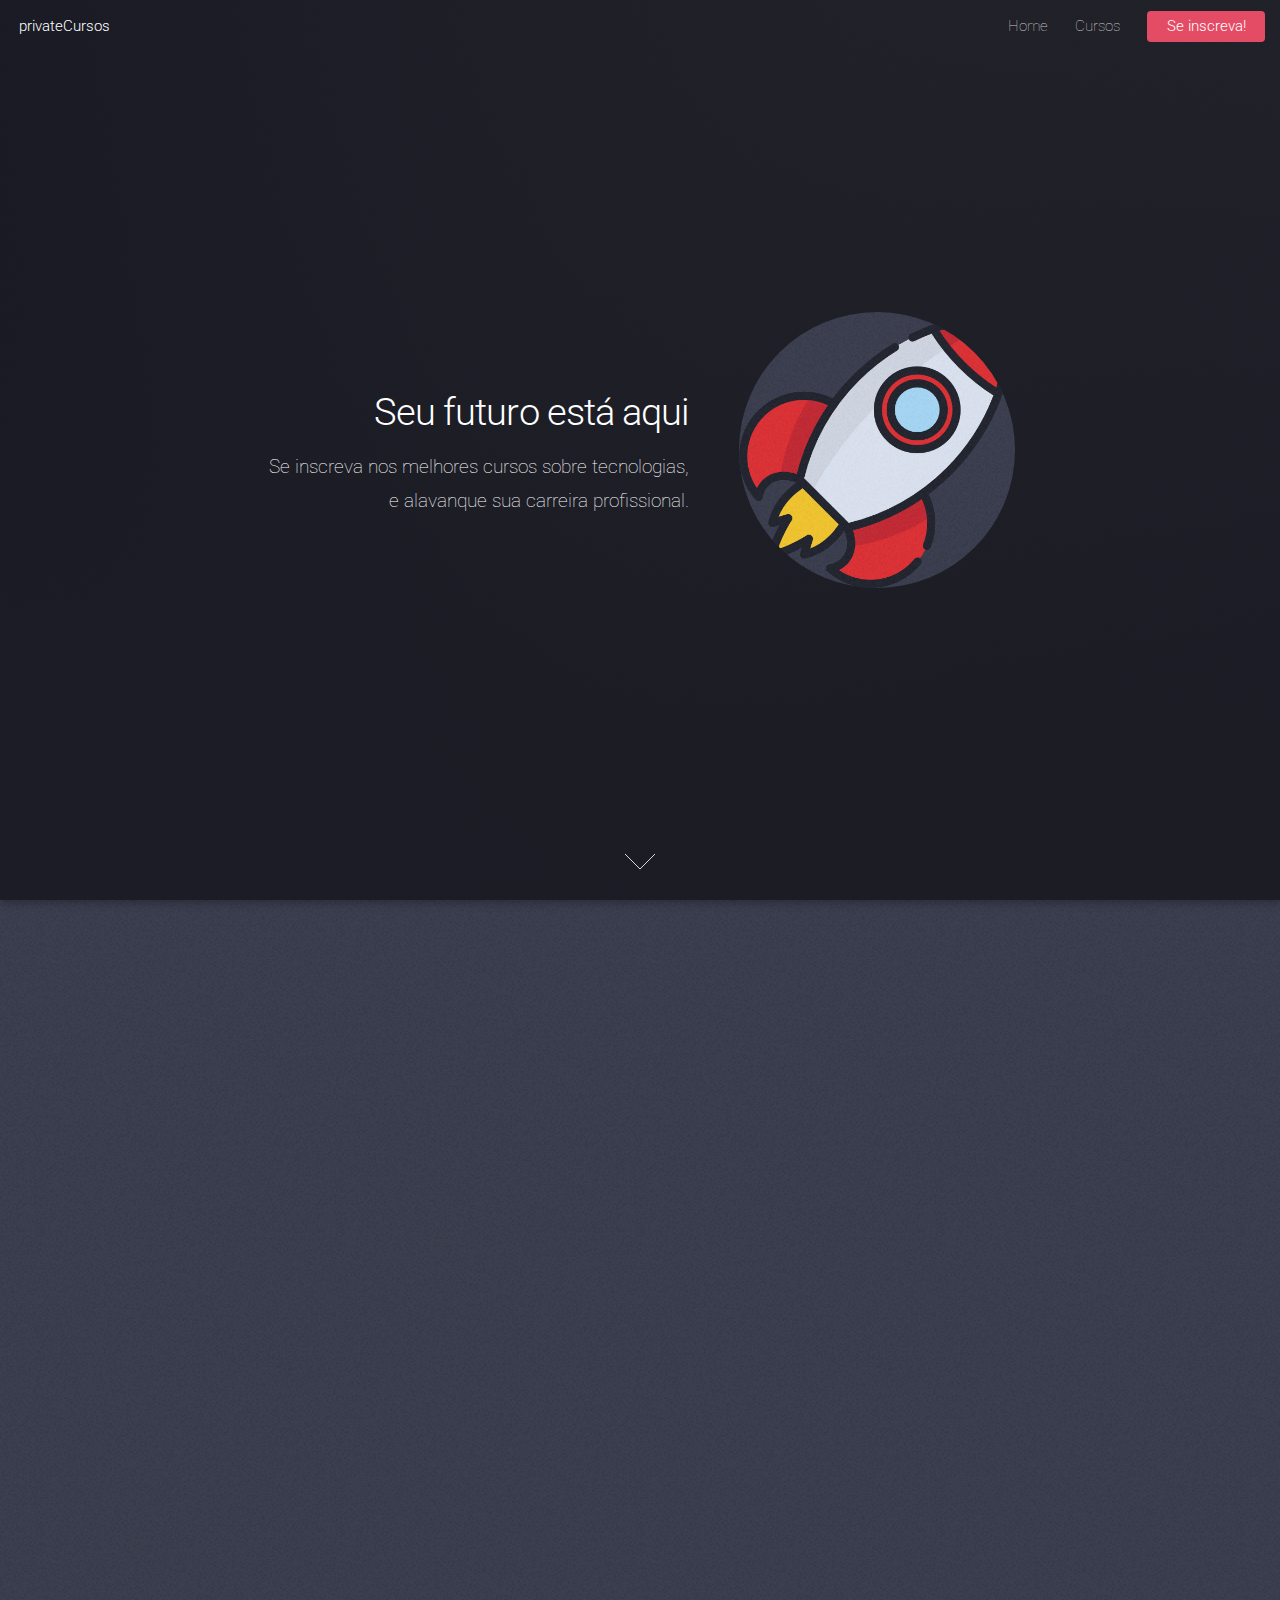
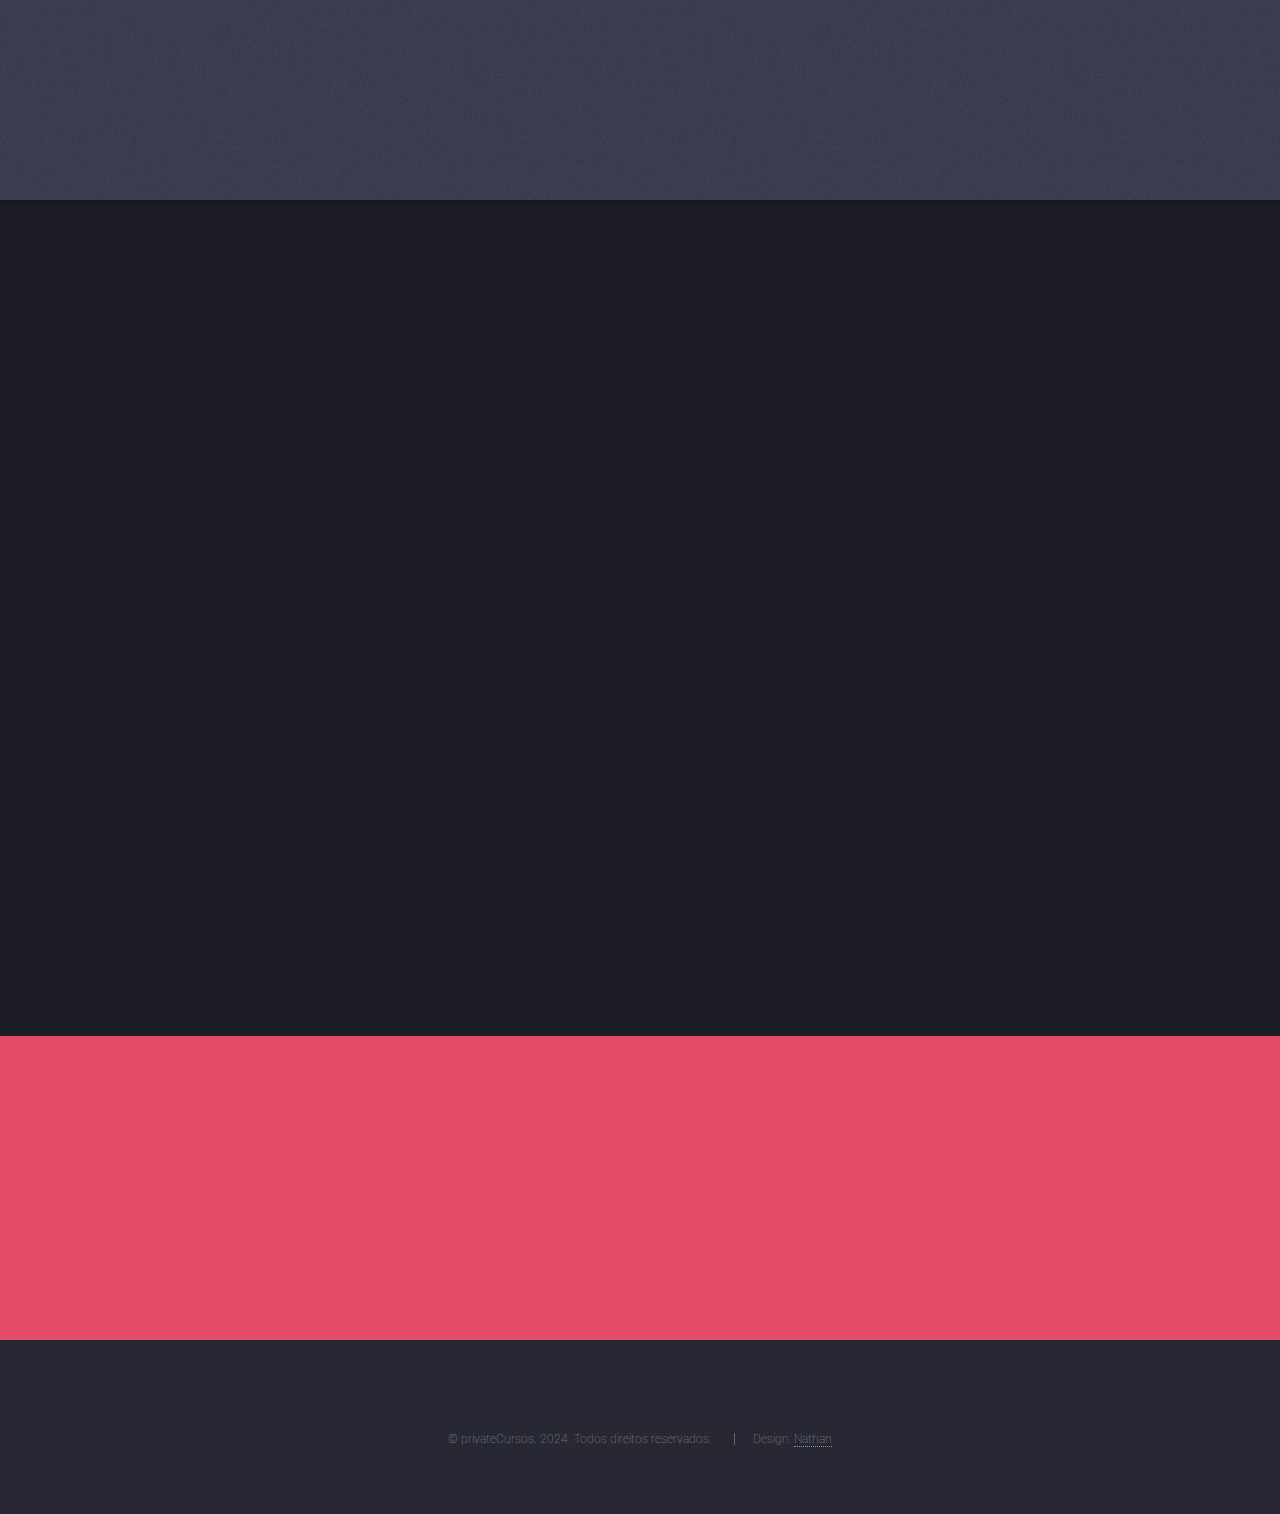
==== commit c97c1e3c: "deleted "About Us" page" ====
--- a/index.html
+++ b/index.html
@@ -28,7 +28,6 @@
 							<li><a href="c++.html">C++</a></li>
 						</ul>
 					</li>
-					<li><a href="elements.html">Sobre nós</a></li>
 					<li><a href="inscricao.html" class="button primary">Se inscreva!</a></li>
 				</ul>
 			</nav>
